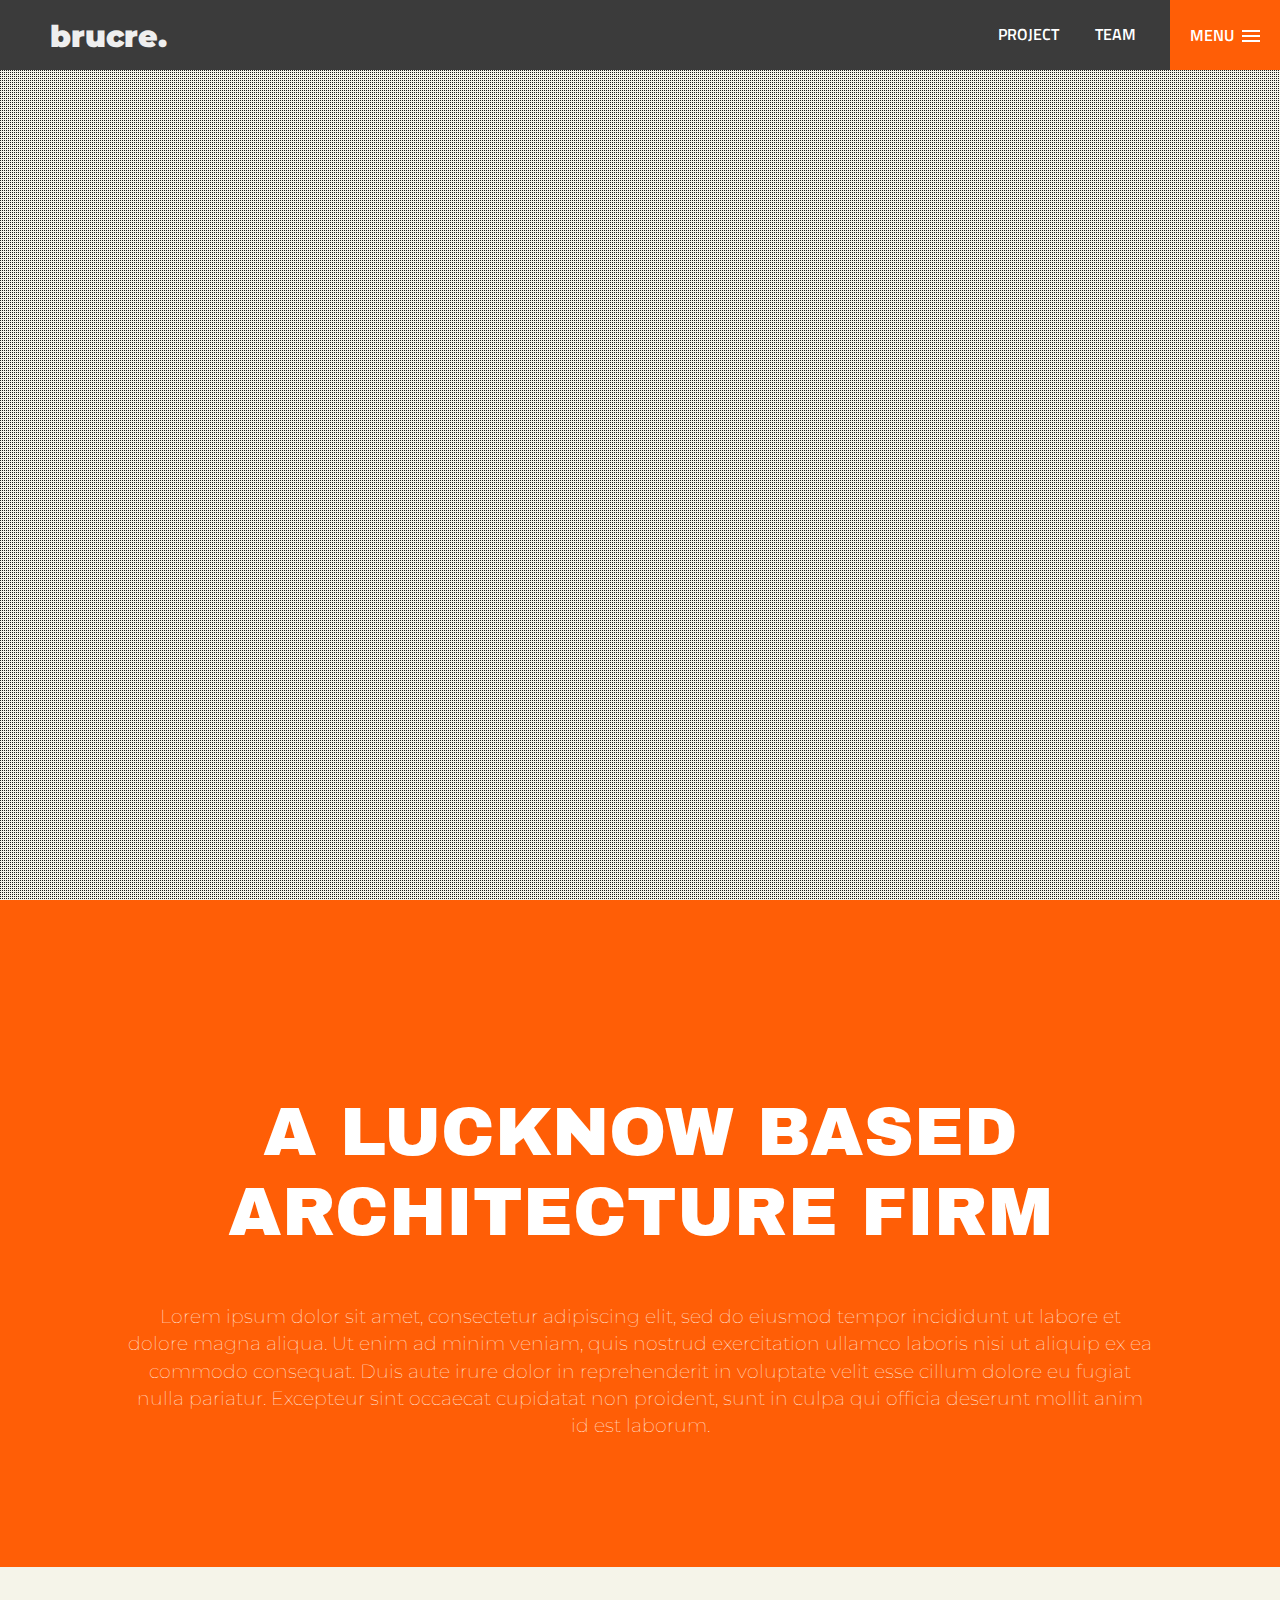
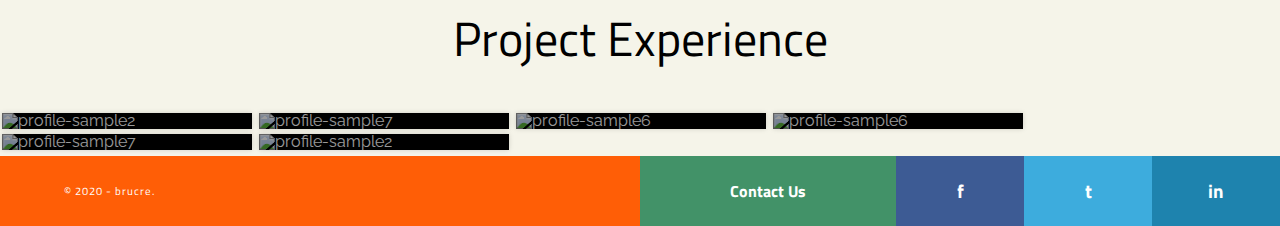
==== index.html @ 2bd073b2 "About us Added; Team Refactored" ====
<!DOCTYPE html>
<html lang="en">

<head>
  <meta http-equiv="Content-Type" content="text/html; charset=UTF-8" />
  <meta name="viewport" content="width=device-width, initial-scale=1, maximum-scale=1.0" />
  <title>Brucre.</title>

  <!-- CSS  -->
  <link href="https://fonts.googleapis.com/icon?family=Material+Icons" rel="stylesheet">
  <link href="https://fonts.googleapis.com/css2?family=Montserrat:wght@200;900&display=swap" rel="stylesheet">
  <link href='http://fonts.googleapis.com/css?family=Titillium+Web:400,600,700' rel='stylesheet' type='text/css'>
  <link href="https://fonts.googleapis.com/css2?family=Archivo+Black&display=swap" rel="stylesheet">
  <!-- <link href="css/materialize.css" type="text/css" rel="stylesheet" media="screen,projection" /> -->
  <link href="css/style.css" type="text/css" rel="stylesheet" media="screen,projection" />
  <link rel="stylesheet" type="text/css" href="css/navbar.css" />
  <link rel="stylesheet" type="text/css" href="css/slider.css" />
  <link rel="stylesheet" type="text/css" href="css/projects-index.css" />
  <link rel="stylesheet" type="text/css" href="css/footer.css" />

</head>

<body>
  <header>
    <a id="cd-logo" href="index.html">
      <h1 class="brand-logo">brucre.</h1>
    </a>

    <nav id="cd-top-nav">
      <ul>
        <li><a href="project.html">Project</a></li>
        <li><a href="team.html">Team</a></li>
      </ul>
    </nav>
    <a id="cd-menu-trigger" href="#0"><span class="cd-menu-text">Menu</span><span class="cd-menu-icon"></span></a>
  </header>
  <main class="cd-main-content">

    <!-- put your content here -->
    <div>
      <ul class="cb-slideshow">
        <li><span>Image 01</span>
          <div>
            <h3>ELEGANT</h3>
          </div>
        </li>
        <li><span>Image 02</span>
          <div>
            <h3>QUIETUDE</h3>
          </div>
        </li>
        <li><span>Image 03</span>
          <div>
            <h3>BALANCE</h3>
          </div>
        </li>
        <li><span>Image 04</span>
          <div>
            <h3>EQUANIMITY</h3>
          </div>
        </li>

      </ul>
    </div>



  </main> <!-- cd-main-content -->

  <nav id="cd-lateral-nav">
    <ul class="cd-navigation">
      <li class="item-has-children">
        <a href="#0">Services</a>
        <ul class="sub-menu">
          <li><a href="#0">Architectural Design</a></li>
          <li><a href="#0">Interior Design</a></li>
          <li><a href="#0">Project Management</a></li>
          <li><a href="#0">Turnkey Development</a></li>
        </ul>
      </li> <!-- item-has-children -->


    </ul> <!-- cd-navigation -->

    <ul class="cd-navigation cd-single-item-wrapper">
      <li><a class="current" href="index.html">Home</a></li>
      <li><a href="project.html">Projects</a></li>
      <li><a href="#0">Pricing</a></li>
      <li><a href="#0">Support</a></li>
    </ul> <!-- cd-single-item-wrapper -->

    <ul class="cd-navigation cd-single-item-wrapper">
      <li><a href="aboutUs.html">About Us</a></li>
      <li><a href="team.html">Team</a></li>
      <li><a href="#0">Terms &amp; Conditions</a></li>
      <li><a href="#0">Careers</a></li>
      <li><a href="#0">Students</a></li>
    </ul> <!-- cd-single-item-wrapper -->

    <div class="cd-navigation socials">
      <a class="cd-twitter cd-img-replace" href="#0">Twitter</a>
      <a class="cd-github cd-img-replace" href="#0">Git Hub</a>
      <a class="cd-facebook cd-img-replace" href="#0">Facebook</a>
      <a class="cd-google cd-img-replace" href="#0">Google Plus</a>
    </div> <!-- socials -->
  </nav>

  <!-- DESCRIPTION BRUCRE    -->
  <div class="desc">
    <h1 class="descTitle">
      A LUCKNOW BASED ARCHITECTURE FIRM
    </h1>
    <p class="descBody">
      Lorem ipsum dolor sit amet, consectetur adipiscing elit, sed do eiusmod tempor incididunt ut labore et dolore
      magna aliqua. Ut enim ad minim veniam, quis nostrud exercitation ullamco laboris nisi ut aliquip ex ea commodo
      consequat. Duis aute irure dolor in reprehenderit in voluptate velit esse cillum dolore eu fugiat nulla
      pariatur. Excepteur sint occaecat cupidatat non proident, sunt in culpa qui officia deserunt mollit anim id est
      laborum.
    </p>
  </div>
  <!-- END - DESCRIPTION BRUCRE    -->


  <!-- PROJECT BRUCRE -->
  <div>
    <h1 class="projTitle" id="project">Project Experience</h1>

    <div class="snip1580"><img src="https://s3-us-west-2.amazonaws.com/s.cdpn.io/331810/sample116.jpg"
        alt="profile-sample2" />
      <figcaption>
        <h3>Giles Posture</h3>
        <h5>Lucknow</h5>
      </figcaption><a></a>
    </div>
    <div class="snip1580"><img src="https://s3-us-west-2.amazonaws.com/s.cdpn.io/331810/sample117.jpg"
        alt="profile-sample7" />
      <figcaption>
        <h3>Wisteria Ravenclaw</h3>
        <h5>Delhi</h5>
      </figcaption><a></a>
    </div>
    <div class="snip1580"><img src="https://s3-us-west-2.amazonaws.com/s.cdpn.io/331810/sample106.jpg"
        alt="profile-sample6" />
      <figcaption>
        <h3>Gunther Beard</h3>
        <h5>Mumbai</h5>
      </figcaption><a></a>
    </div>
    <div class="snip1580"><img src="https://s3-us-west-2.amazonaws.com/s.cdpn.io/331810/sample117.jpg"
        alt="profile-sample6" />
      <figcaption>
        <h3>Posture Beard</h3>
        <h5>Kolkata</h5>
      </figcaption><a></a>
    </div>
    <div class="snip1580"><img src="https://s3-us-west-2.amazonaws.com/s.cdpn.io/331810/sample116.jpg"
        alt="profile-sample7" />
      <figcaption>
        <h3>Wisteria Ravenclaw</h3>
        <h5>Indore</h5>
      </figcaption><a></a>
    </div>
    <div class="snip1580"><img src="https://s3-us-west-2.amazonaws.com/s.cdpn.io/331810/sample106.jpg"
        alt="profile-sample2" />
      <figcaption>
        <h3>Giles Posture</h3>
        <h5>Chennai</h5>
      </figcaption><a></a>
    </div>
  </div>
  <!-- END - PROJECT BRUCRE -->


  <!-- FOOTER -->

  <footer>
    <div class="copyright">
      <p>&copy 2020 - brucre.</p>
    </div>
    <div class="social">
      <a href="#" class="support">Contact Us</a>
      <a href="#" class="face">f</a>
      <a href="#" class="tweet">t</a>
      <a href="#" class="linked">in</a>
    </div>
  </footer>
  <!-- END - FOOTER -->

  <!--  Scripts-->

  <script src="https://ajax.googleapis.com/ajax/libs/jquery/3.5.1/jquery.min.js"></script>
  <!-- <script src="js/materialize.js"></script> -->
  <script src="js/init.js"></script>
  <script></script>
</body>

</html>
---- css/style.css ----
/* @import url('https://fonts.googleapis.com/css2?family=Montserrat:wght@600&display=swap'); */


/* brucre hex #ff5e06 */

/* 
.nav-wrapper {
  height: 5rem;
}

.custom_theme {
  background: #1b1b1b;
} */

.brand-logo {
  font-family: 'Montserrat', sans-serif !important;
  font-weight: 900;
}

.desc {
  /* position: absolute;
  top: 100%; */
  width: 100%;
  height: auto;
  background: #ff5e06;
  color: #ffffff;
  text-align: center;
  overflow: hidden;


}

.descTitle {
  font-size: 4.3rem;
  margin: 15% 10% 0 10%;
  line-height: 5rem;
  font-family: 'Archivo Black', sans-serif;
}

.descBody {
  margin: 4% 10% 10% 10%;
  font-size: 1.2rem;
  line-height: 1.7rem;
  font-family: 'Montserrat', sans-serif !important;
  font-weight: 100;
}

@media screen and (max-width: 768px) {
  .descTitle {
    font-size: 2.3rem;
    margin: 10% 8% 0 8%;
    line-height: normal;

  }

  .descBody {
    margin: 4% 10% 10% 10%;
    font-size: 0.9rem;
  }
}
---- css/navbar.css ----
/* http://meyerweb.com/eric/tools/css/reset/ 
   v2.0 | 20110126
   License: none (public domain)
*/

html,
body,
div,
span,
applet,
object,
iframe,
h1,
h2,
h3,
h4,
h5,
h6,
p,
blockquote,
pre,
a,
abbr,
acronym,
address,
big,
cite,
code,
del,
dfn,
em,
img,
ins,
kbd,
q,
s,
samp,
small,
strike,
strong,
sub,
sup,
tt,
var,
b,
u,
i,
center,
dl,
dt,
dd,
ol,
ul,
li,
fieldset,
form,
label,
legend,
table,
caption,
tbody,
tfoot,
thead,
tr,
th,
td,
article,
aside,
canvas,
details,
embed,
figure,
figcaption,
footer,
header,
hgroup,
menu,
nav,
output,
ruby,
section,
summary,
time,
mark,
audio,
video {
    margin: 0;
    padding: 0;
    border: 0;
    font-size: 100%;
    font: inherit;
    vertical-align: baseline;
}

/* HTML5 display-role reset for older browsers */
article,
aside,
details,
figcaption,
figure,
footer,
header,
hgroup,
menu,
nav,
section,
main {
    display: block;
    
}

body {
    line-height: 1;
}

ol,
ul {
    list-style: none;
}

blockquote,
q {
    quotes: none;
}

blockquote:before,
blockquote:after,
q:before,
q:after {
    content: '';
    content: none;
}

table {
    border-collapse: collapse;
    border-spacing: 0;
}


/* -------------------------------- 

Primary style

-------------------------------- */
html * {
    -webkit-font-smoothing: antialiased;
    -moz-osx-font-smoothing: grayscale;
}

*,
*:after,
*:before {
    -webkit-box-sizing: border-box;
    -moz-box-sizing: border-box;
    box-sizing: border-box;
}

html,
body {
    /* you need to set this to assign to the main element a min height of 100% */
    height: 100%;
}

body {
    font-size: 100%;
    font-family: "Titillium Web", sans-serif !important;
    color: #4e6361;
    background-color: #f5f4e9;
}

a {
    color: #eeeeee;
    text-decoration: none;
}

/* -------------------------------- 
  
  Modules - reusable parts of our design
  
  -------------------------------- */
.cd-img-replace {
    /* replace text with a background-image */
    display: inline-block;
    overflow: hidden;
    text-indent: 100%;
    white-space: nowrap;
}

.overflow-hidden {
    overflow: hidden;
}

/* -------------------------------- 
  
  Main components 
  
  -------------------------------- */
.cd-main-content {
    /* set a min-height and a z-index to be sure that the main element completely covers the lateral menu */
    min-height: 100%;
    position: relative;
    background-color: #f5f4e9;
    z-index: 2;
    padding-top: 50px;
    /* Force Hardware Acceleration in WebKit */
    -webkit-transform: translateZ(0);
    -webkit-backface-visibility: hidden;
    -webkit-transition-property: -webkit-transform;
    -moz-transition-property: -moz-transform;
    transition-property: transform;
    -webkit-transition-duration: 0.4s;
    -moz-transition-duration: 0.4s;
    transition-duration: 0.4s;
}

.cd-main-content.lateral-menu-is-open {
    /* translate to show the lateral menu - all content needs to be put in the .cd-main-content to translate*/
    -webkit-transform: translateX(-260px);
    -moz-transform: translateX(-260px);
    -ms-transform: translateX(-260px);
    -o-transform: translateX(-260px);
    transform: translateX(-260px);
}

@media only screen and (min-width: 768px) {
    .cd-main-content {
        padding-top: 70px;
    }
}

header {
    position: fixed;
    top: 0;
    left: 0;
    height: 50px;
    width: 100%;

    /* navbar color */
    background: #3b3b3b;
    
    
    z-index: 3;
    /* Force Hardware Acceleration in WebKit */
    -webkit-transform: translateZ(0);
    -webkit-backface-visibility: hidden;
    -webkit-transition-property: -webkit-transform;
    -moz-transition-property: -moz-transform;
    transition-property: transform;
    -webkit-transition-duration: 0.4s;
    -moz-transition-duration: 0.4s;
    transition-duration: 0.4s;
}

header.lateral-menu-is-open {
    /* translate to show the lateral menu */
    -webkit-transform: translateX(-260px);
    -moz-transform: translateX(-260px);
    -ms-transform: translateX(-260px);
    -o-transform: translateX(-260px);
    transform: translateX(-260px);
}

header.is-fixed {
    position: fixed;
}

@media only screen and (min-width: 768px) {
    header {
        height: 70px;
    }
}

#cd-logo {
    display: block;
    float: none;
    text-align: center;
    margin: 12px 0 0 20px;
    font-size: 1.9rem;
}

#cd-logo img {
    display: block;
}

@media only screen and (min-width: 768px) {
    #cd-logo {
        margin: 22px 0 0 50px;
        float: left;
    }
}

#cd-top-nav {
    position: absolute;
    top: 0;
    right: 120px;
    height: 100%;
    display: none;
}

#cd-top-nav ul {
    height: 100%;
    padding-top: 18px;
}

#cd-top-nav li {
    display: inline-block;
    margin-right: 1em;
}

#cd-top-nav a {
    display: inline-block;
    padding: .5em;
    color: #FFF;
    text-transform: uppercase;
    font-weight: 600;
}

#cd-top-nav a.current {
    background-color: #242e30;
}

.no-touch #cd-top-nav a:hover {
    color: rgba(255, 255, 255, 0.7);
}

@media only screen and (min-width: 768px) {
    #cd-top-nav {
        display: block;
    }
}

#cd-menu-trigger {
    position: absolute;
    right: 0;
    top: 0;
    height: 100%;
    width: 50px;
    background-color: #ff5e06;
}

#cd-menu-trigger .cd-menu-text {
    height: 100%;
    text-transform: uppercase;
    color: #FFF;
    font-weight: 600;
    display: none;
}

#cd-menu-trigger .cd-menu-icon {
    /* this span is the central line in the menu menu */
    display: inline-block;
    position: absolute;
    left: 50%;
    top: 50%;
    bottom: auto;
    right: auto;
    -webkit-transform: translateX(-50%) translateY(-50%);
    -moz-transform: translateX(-50%) translateY(-50%);
    -ms-transform: translateX(-50%) translateY(-50%);
    -o-transform: translateX(-50%) translateY(-50%);
    transform: translateX(-50%) translateY(-50%);
    width: 18px;
    height: 2px;
    background-color: #FFF;
    /* these are the upper and lower lines in the menu menu */
}

#cd-menu-trigger .cd-menu-icon::before,
#cd-menu-trigger .cd-menu-icon:after {
    content: '';
    width: 100%;
    height: 100%;
    position: absolute;
    background-color: inherit;
    left: 0;
}

#cd-menu-trigger .cd-menu-icon::before {
    bottom: 5px;
}

#cd-menu-trigger .cd-menu-icon::after {
    top: 5px;
}

#cd-menu-trigger.is-clicked .cd-menu-icon {
    background-color: rgba(255, 255, 255, 0);
}

#cd-menu-trigger.is-clicked .cd-menu-icon::before,
#cd-menu-trigger.is-clicked .cd-menu-icon::after {
    background-color: white;
}

#cd-menu-trigger.is-clicked .cd-menu-icon::before {
    bottom: 0;
    -webkit-transform: rotate(45deg);
    -moz-transform: rotate(45deg);
    -ms-transform: rotate(45deg);
    -o-transform: rotate(45deg);
    transform: rotate(45deg);
}

#cd-menu-trigger.is-clicked .cd-menu-icon::after {
    top: 0;
    -webkit-transform: rotate(-45deg);
    -moz-transform: rotate(-45deg);
    -ms-transform: rotate(-45deg);
    -o-transform: rotate(-45deg);
    transform: rotate(-45deg);
}

@media only screen and (min-width: 768px) {
    #cd-menu-trigger {
        width: 110px;
        padding-left: 1.25em;
    }

    #cd-menu-trigger .cd-menu-text {
        display: inline-block;
        line-height: 70px;
    }

    #cd-menu-trigger .cd-menu-icon {
        left: auto;
        right: 1.25em;
        -webkit-transform: translateX(0);
        -moz-transform: translateX(0);
        -ms-transform: translateX(0);
        -o-transform: translateX(0);
        transform: translateX(0);
    }
}

#cd-lateral-nav {
    position: fixed;
    height: 100%;
    right: 0;
    top: 0;
    visibility: hidden;
    /* the secondary navigation is covered by the main element */
    z-index: 1;
    width: 260px;
    background-color: #242e30;
    overflow-y: auto;
    /* Force Hardware Acceleration in WebKit */
    -webkit-transform: translateZ(0);
    -webkit-backface-visibility: hidden;
    -webkit-transition: -webkit-transform .4s 0s, visibility 0s .4s;
    -moz-transition: -moz-transform .4s 0s, visibility 0s .4s;
    transition: transform .4s 0s, visibility 0s .4s;
    /* this creates the subtle slide in animation of the navigation */
    -webkit-transform: translateX(80px);
    -moz-transform: translateX(80px);
    -ms-transform: translateX(80px);
    -o-transform: translateX(80px);
    transform: translateX(80px);
}

#cd-lateral-nav .cd-navigation {
    margin: 10px 0 16px;
}

#cd-lateral-nav .sub-menu {
    padding: 0 10px 20px 15px;
    display: none;
}

#cd-lateral-nav a {
    display: block;
    line-height: 2em;
    padding: 0 16px 0 32px;
    color: #aab5b7;
}

#cd-lateral-nav a.current {
    background-color: #3a4a4d;
    color: #FFF;
}

.no-touch #cd-lateral-nav a:hover {
    color: #FFF;
}

@media only screen and (min-width: 768px) {
    #cd-lateral-nav .cd-navigation {
        margin: 20px 0;
    }
}

#cd-lateral-nav.lateral-menu-is-open {
    -webkit-transform: translateX(0);
    -moz-transform: translateX(0);
    -ms-transform: translateX(0);
    -o-transform: translateX(0);
    transform: translateX(0);
    visibility: visible;
    -webkit-transition: -webkit-transform .4s 0s, visibility 0s 0s;
    -moz-transition: -moz-transform .4s 0s, visibility 0s 0s;
    transition: transform .4s 0s, visibility 0s 0s;
    /* smooth the scrolling on touch devices - webkit browsers */
    -webkit-overflow-scrolling: touch;
}

/* style menu items which have a submenu  */
#cd-lateral-nav .item-has-children>a {
    position: relative;
    text-transform: uppercase;
    font-weight: 600;
    /* this is the right arrow to show that the item has a submenu  */
}

#cd-lateral-nav .item-has-children>a::after {
    content: '';
    display: block;
    height: 11px;
    width: 8px;
    position: absolute;
    top: 50%;
    bottom: auto;
    -webkit-transform: translateY(-50%);
    -moz-transform: translateY(-50%);
    -ms-transform: translateY(-50%);
    -o-transform: translateY(-50%);
    transform: translateY(-50%);
    right: 1em;
    background: url("../img/cd-arrow.svg") no-repeat center center;
    background-size: 8px 11px;
    -webkit-transition-property: -webkit-transform;
    -moz-transition-property: -moz-transform;
    transition-property: transform;
    -webkit-transition-duration: 0.2s;
    -moz-transition-duration: 0.2s;
    transition-duration: 0.2s;
}

#cd-lateral-nav .item-has-children>a.submenu-open::after {
    -webkit-transform: translateY(-50%) rotate(90deg);
    -moz-transform: translateY(-50%) rotate(90deg);
    -ms-transform: translateY(-50%) rotate(90deg);
    -o-transform: translateY(-50%) rotate(90deg);
    transform: translateY(-50%) rotate(90deg);
}

#cd-lateral-nav .socials {
    padding: 0 32px;
}

#cd-lateral-nav .socials:after {
    content: "";
    display: table;
    clear: both;
}

#cd-lateral-nav .socials a {
    height: 32px;
    width: 32px;
    float: left;
    padding: 0;
    background-image: url("../img/cd-socials.svg");
    background-repeat: no-repeat;
    background-size: 128px 64px;
    background-color: #FFF;
    margin-right: .5em;
    border-radius: 0.25em;
}

#cd-lateral-nav .socials a.cd-twitter {
    background-position: 0 0;
}

#cd-lateral-nav .socials a.cd-github {
    background-position: -32px 0;
}

#cd-lateral-nav .socials a.cd-facebook {
    background-position: -64px 0;
}

#cd-lateral-nav .socials a.cd-google {
    background-position: -96px 0;
}

.no-touch #cd-lateral-nav .socials a:hover {
    background-color: #4e6361;
}

.no-touch #cd-lateral-nav .socials a:hover.cd-twitter {
    background-position: 0 -32px;
}

.no-touch #cd-lateral-nav .socials a:hover.cd-github {
    background-position: -32px -32px;
}

.no-touch #cd-lateral-nav .socials a:hover.cd-facebook {
    background-position: -64px -32px;
}

.no-touch #cd-lateral-nav .socials a:hover.cd-google {
    background-position: -96px -32px;
}
---- css/slider.css ----
.cb-slideshow,
.cb-slideshow:after {
    width: 100%;
    height: 100%;
    top: 0px;
    left: 0px;
    z-index: 0;
}

.cb-slideshow:after {
    content: '';
    position: fixed;

    background: transparent url(../img/pattern.png) repeat top left;
}

.cb-slideshow li span {
    width: 100%;
    height: 100%;
    position: absolute;
    top: 0px;
    left: 0px;
    color: transparent;
    background-size: cover;
    background-position: 50% 50%;
    background-repeat: none;
    opacity: 0;
    z-index: 0;
    -webkit-backface-visibility: hidden;
    -webkit-animation: imageAnimation 24s linear infinite 0s;
    -moz-animation: imageAnimation 24s linear infinite 0s;
    -o-animation: imageAnimation 24s linear infinite 0s;
    -ms-animation: imageAnimation 24s linear infinite 0s;
    animation: imageAnimation 24s linear infinite 0s;
}

.cb-slideshow li div {
    z-index: 1000;
    position: absolute;
    bottom: 30px;
    left: 0px;
    width: 100%;
    text-align: center;
    opacity: 0;
    color: #fff;
    -webkit-animation: titleAnimation 24s linear infinite 0s;
    -moz-animation: titleAnimation 24s linear infinite 0s;
    -o-animation: titleAnimation 24s linear infinite 0s;
    -ms-animation: titleAnimation 24s linear infinite 0s;
    animation: titleAnimation 24s linear infinite 0s;
}

.cb-slideshow li div h3 {
    /* font-family: 'BebasNeueRegular', 'Arial Narrow', Arial, sans-serif; */
    /* font-family: "Titillium Web", sans-serif; */
    font-size: 100px;
    padding: 0;
    line-height: 200px;
}


.cb-slideshow li:nth-child(1) span {
    background-image: url(../img/1.jpg)
}

.cb-slideshow li:nth-child(2) span {
    background-image: url(../img/2.jpg);
    -webkit-animation-delay: 6s;
    -moz-animation-delay: 6s;
    -o-animation-delay: 6s;
    -ms-animation-delay: 6s;
    animation-delay: 6s;
}

.cb-slideshow li:nth-child(3) span {
    background-image: url(../img/3.jpg);
    -webkit-animation-delay: 12s;
    -moz-animation-delay: 12s;
    -o-animation-delay: 12s;
    -ms-animation-delay: 12s;
    animation-delay: 12s;
}

.cb-slideshow li:nth-child(4) span {
    background-image: url(../img/4.jpg);
    -webkit-animation-delay: 18s;
    -moz-animation-delay: 18s;
    -o-animation-delay: 18s;
    -ms-animation-delay: 18s;
    animation-delay: 18s;
}

.cb-slideshow li:nth-child(2) div {
    -webkit-animation-delay: 6s;
    -moz-animation-delay: 6s;
    -o-animation-delay: 6s;
    -ms-animation-delay: 6s;
    animation-delay: 6s;
}

.cb-slideshow li:nth-child(3) div {
    -webkit-animation-delay: 12s;
    -moz-animation-delay: 12s;
    -o-animation-delay: 12s;
    -ms-animation-delay: 12s;
    animation-delay: 12s;
}

.cb-slideshow li:nth-child(4) div {
    -webkit-animation-delay: 18s;
    -moz-animation-delay: 18s;
    -o-animation-delay: 18s;
    -ms-animation-delay: 18s;
    animation-delay: 18s;
}

/* Animation for the slideshow images */
@-webkit-keyframes imageAnimation {
    0% {
        opacity: 0;
        -webkit-animation-timing-function: ease-in;
    }

    8% {
        opacity: 1;
        -webkit-animation-timing-function: ease-out;
    }

    17% {
        opacity: 1
    }

    25% {
        opacity: 0
    }

    100% {
        opacity: 0
    }
}

@-moz-keyframes imageAnimation {
    0% {
        opacity: 0;
        -moz-animation-timing-function: ease-in;
    }

    8% {
        opacity: 1;
        -moz-animation-timing-function: ease-out;
    }

    17% {
        opacity: 1
    }

    25% {
        opacity: 0
    }

    100% {
        opacity: 0
    }
}

@-o-keyframes imageAnimation {
    0% {
        opacity: 0;
        -o-animation-timing-function: ease-in;
    }

    8% {
        opacity: 1;
        -o-animation-timing-function: ease-out;
    }

    17% {
        opacity: 1
    }

    25% {
        opacity: 0
    }

    100% {
        opacity: 0
    }
}

@-ms-keyframes imageAnimation {
    0% {
        opacity: 0;
        -ms-animation-timing-function: ease-in;
    }

    8% {
        opacity: 1;
        -ms-animation-timing-function: ease-out;
    }

    17% {
        opacity: 1
    }

    25% {
        opacity: 0
    }

    100% {
        opacity: 0
    }
}

@keyframes imageAnimation {
    0% {
        opacity: 0;
        animation-timing-function: ease-in;
    }

    8% {
        opacity: 1;
        animation-timing-function: ease-out;
    }

    17% {
        opacity: 1
    }

    25% {
        opacity: 0
    }

    100% {
        opacity: 0
    }
}

/* Animation for the title */
@-webkit-keyframes titleAnimation {
    0% {
        opacity: 0
    }

    8% {
        opacity: 1
    }

    17% {
        opacity: 1
    }

    19% {
        opacity: 0
    }

    100% {
        opacity: 0
    }
}

@-moz-keyframes titleAnimation {
    0% {
        opacity: 0
    }

    8% {
        opacity: 1
    }

    17% {
        opacity: 1
    }

    19% {
        opacity: 0
    }

    100% {
        opacity: 0
    }
}

@-o-keyframes titleAnimation {
    0% {
        opacity: 0
    }

    8% {
        opacity: 1
    }

    17% {
        opacity: 1
    }

    19% {
        opacity: 0
    }

    100% {
        opacity: 0
    }
}

@-ms-keyframes titleAnimation {
    0% {
        opacity: 0
    }

    8% {
        opacity: 1
    }

    17% {
        opacity: 1
    }

    19% {
        opacity: 0
    }

    100% {
        opacity: 0
    }
}

@keyframes titleAnimation {
    0% {
        opacity: 0
    }

    8% {
        opacity: 1
    }

    17% {
        opacity: 1
    }

    19% {
        opacity: 0
    }

    100% {
        opacity: 0
    }
}

/* Show at least something when animations not supported */
.no-cssanimations .cb-slideshow li span {
    opacity: 1;
}

@media screen and (max-width: 1140px) {
    .cb-slideshow li div h3 {
        font-size: 140px
    }
}

@media screen and (max-width: 600px) {
    .cb-slideshow li div h3 {
        font-size: 50px
    }
}
---- css/projects-index.css ----
@import url(https://fonts.googleapis.com/css?family=Raleway);
 

.projTitle{
    text-align: center;
    margin: 3rem;
    font-size: 3rem;
    color: #000;
}
.container-card{
    padding: 1%;
}
.snip1580 {
    font-family: 'Raleway', Arial, sans-serif;
    position: relative;
    /* padding: 50px; */
    display: inline-block;
    overflow: hidden;
    margin: 0.1rem;
    min-width: 250px;
    /* max-width: auto; */
    width: auto;
    background-color: #000000;
    color: #ffffff;
    text-align: left;
    font-size: 16px;
    box-shadow: 0 0 5px rgba(0, 0, 0, 0.15);
}
@media screen and (max-width: 600px) {
    .snip1580 {
    margin: 6%;

    }
    .projTitle{
        text-align: center;
        margin: 2rem;
        font-size: 2.2rem;
        color: #000;
    }
}
.snip1580 * {
    -webkit-transition: all 0.35s;
    transition: all 0.35s;
    -webkit-box-sizing: border-box;
    box-sizing: border-box;
}

.snip1580 img {
    max-width: 100%;
    vertical-align: top;
}

.snip1580 figcaption {
    position: absolute;
    top: 0;
    bottom: 0;
    left: 0;
    right: 0;
    padding: 20px;
    background-color: rgba(0, 0, 0, 0.397);
}

.snip1580 h3 {
    font-size: 20px;
    font-weight: 400;
    line-height: 20px;
    margin: 3px 0;
}

.snip1580 h5 {
    font-weight: 400;
    margin: 0;
    color: #bbb;
    letter-spacing: 1px;
}

.snip1580 a {
    position: absolute;
    top: 0;
    bottom: 0;
    left: 0;
    right: 0;
}

.snip1580:hover figcaption,
.snip1580.hover figcaption {
    top: 20px;
    left: 20px;
    right: 20px;
    bottom: 20px;
    background-color: #fff;
}

.snip1580:hover h3,
.snip1580.hover h3,
.snip1580:hover h5,
.snip1580.hover h5 {
    color: #333;
}
---- css/footer.css ----
@import url(https://fonts.googleapis.com/css?family=Raleway);

/* Colors */
* {
    margin: 0;
    padding: 0;
    -moz-box-sizing: border-box;
    -webkit-box-sizing: border-box;
    box-sizing: border-box;
}



footer {
    width: 100%;
    display: inline-block;
    margin: 0 0 !important;
    padding: 0 !important;
    height: 70px;
    background-color: #ff5e06;
    transform: translateY(2px);
}

footer .copyright {
    width: 50%;
    float: left;
}

@media (max-width: 600px) {
    footer .copyright {
        width: 100%;
    }
}

footer .copyright p {
    padding-left: 10%;
    color: white;
    font-size: 0.7em;
    line-height: 70px;
    /* text-transform: capitalize; */
    letter-spacing: 1px;
}

@media (max-width: 600px) {
    footer .copyright p {
        text-align: center;
        padding: 0;
    }
}

footer .social {
    width: 50%;
    float: right;
}

@media (max-width: 600px) {
    footer .social {
        width: 100%;
    }
}

footer .social a {
    float: left;
    line-height: 70px;
    text-decoration: none;
    color: white;
    text-align: center;
    font-weight: bold;
    -moz-transition: all, 0.3s;
    -o-transition: all, 0.3s;
    -webkit-transition: all, 0.3s;
    transition: all, 0.3s;
}

footer .social a:hover {
    background-color: #222;
    -moz-transition: all, 0.3s;
    -o-transition: all, 0.3s;
    -webkit-transition: all, 0.3s;
    transition: all, 0.3s;
}

.linked {
    background-color: #1E83AE;
    font-size: 1.2em;
    width: 20%;
}

.face {
    background-color: #3D5B94;
    font-size: 1.2em;
    width: 20%;
}

.tweet {
    background-color: #3DACDD;
    font-size: 1.2em;
    width: 20%;
}

.support {
    background-color: #429268;
    font-size: 1em;
    width: 40%;
}
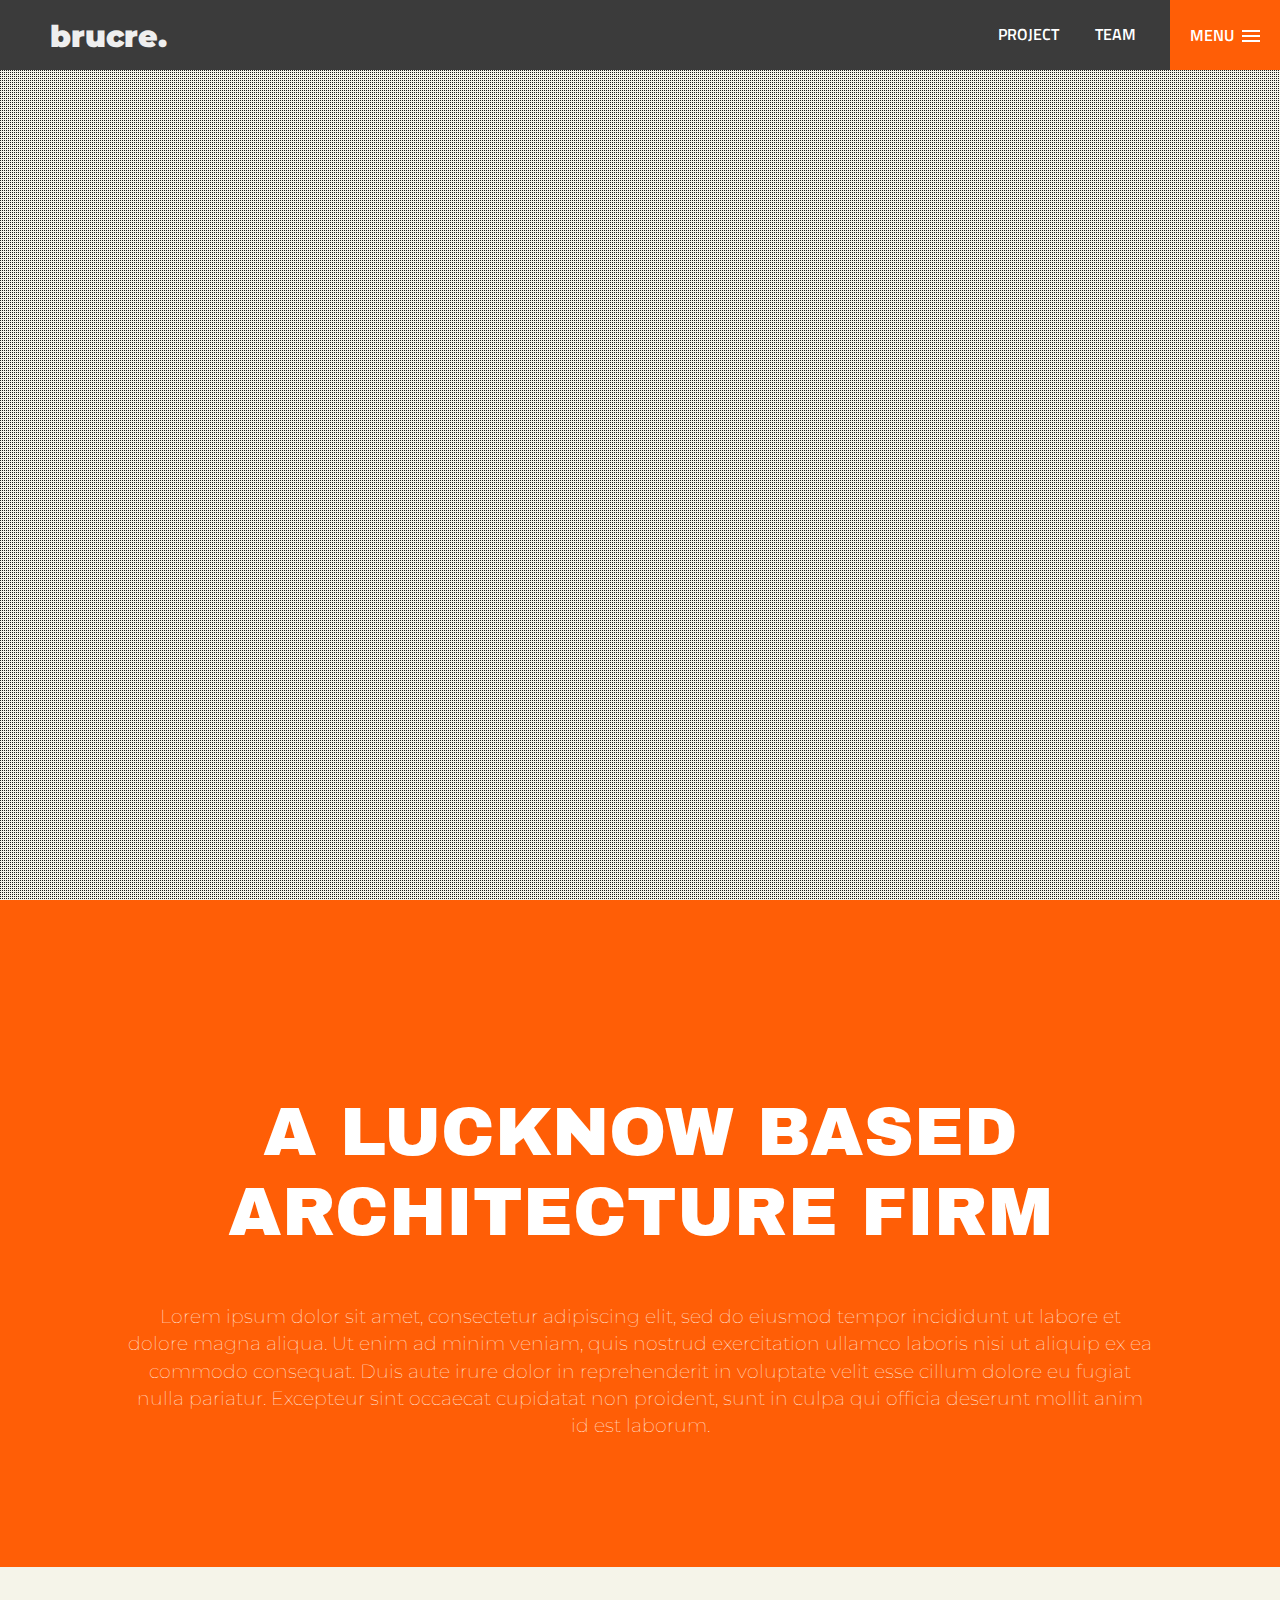
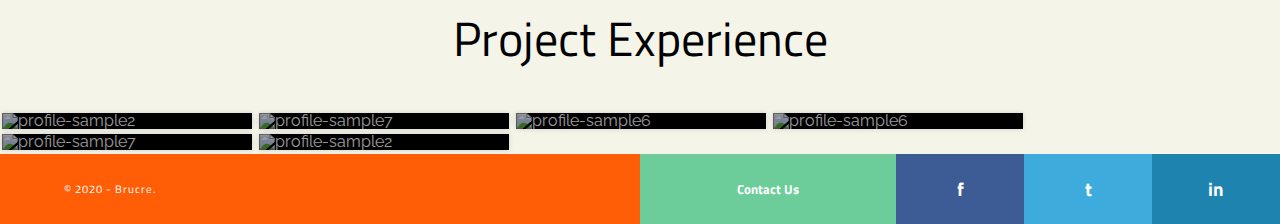
==== commit 90a9319d: "favicon added" ====
--- a/index.html
+++ b/index.html
@@ -5,18 +5,25 @@
   <meta http-equiv="Content-Type" content="text/html; charset=UTF-8" />
   <meta name="viewport" content="width=device-width, initial-scale=1, maximum-scale=1.0" />
   <title>Brucre.</title>
-
+  <!-- favicon -->
+  <link rel="apple-touch-icon" sizes="180x180" href="img/favicon/apple-touch-icon.png">
+  <link rel="icon" type="image/png" sizes="32x32" href="img/favicon/favicon-32x32.png">
+  <link rel="icon" type="image/png" sizes="16x16" href="img/favicon/favicon-16x16.png">
+  <link rel="manifest" href="img/favicon/site.webmanifest">
   <!-- CSS  -->
-  <link href="https://fonts.googleapis.com/icon?family=Material+Icons" rel="stylesheet">
+  <link rel="stylesheet" href="https://cdnjs.cloudflare.com/ajax/libs/font-awesome/4.7.0/css/font-awesome.min.css">
   <link href="https://fonts.googleapis.com/css2?family=Montserrat:wght@200;900&display=swap" rel="stylesheet">
   <link href='http://fonts.googleapis.com/css?family=Titillium+Web:400,600,700' rel='stylesheet' type='text/css'>
   <link href="https://fonts.googleapis.com/css2?family=Archivo+Black&display=swap" rel="stylesheet">
   <!-- <link href="css/materialize.css" type="text/css" rel="stylesheet" media="screen,projection" /> -->
-  <link href="css/style.css" type="text/css" rel="stylesheet" media="screen,projection" />
-  <link rel="stylesheet" type="text/css" href="css/navbar.css" />
+  <link rel="stylesheet" type="text/css" href="css/style.css" />
+  <link rel="stylesheet" type="text/css" href="css/contact.css" />
+  <link rel="stylesheet" type="text/css" href="css/aboutUs.css" />
+  <link rel="stylesheet" type="text/css" href="css/team.css" />
   <link rel="stylesheet" type="text/css" href="css/slider.css" />
   <link rel="stylesheet" type="text/css" href="css/projects-index.css" />
   <link rel="stylesheet" type="text/css" href="css/footer.css" />
+  <link rel="stylesheet" type="text/css" href="css/navbar.css" />
 
 </head>
 
@@ -28,7 +35,7 @@
 
     <nav id="cd-top-nav">
       <ul>
-        <li><a href="project.html">Project</a></li>
+        <li><a href="index.html#project">Project</a></li>
         <li><a href="team.html">Team</a></li>
       </ul>
     </nav>
@@ -84,17 +91,15 @@
 
     <ul class="cd-navigation cd-single-item-wrapper">
       <li><a class="current" href="index.html">Home</a></li>
-      <li><a href="project.html">Projects</a></li>
+      <li><a href="index.html#project">Projects</a></li>
       <li><a href="#0">Pricing</a></li>
-      <li><a href="#0">Support</a></li>
     </ul> <!-- cd-single-item-wrapper -->
 
     <ul class="cd-navigation cd-single-item-wrapper">
+      <li><a href="team.html">Team</a></li>
       <li><a href="aboutUs.html">About Us</a></li>
-      <li><a href="team.html">Team</a></li>
-      <li><a href="#0">Terms &amp; Conditions</a></li>
-      <li><a href="#0">Careers</a></li>
-      <li><a href="#0">Students</a></li>
+      <li><a href="contact.html">Contact Us</a></li>
+
     </ul> <!-- cd-single-item-wrapper -->
 
     <div class="cd-navigation socials">
@@ -178,7 +183,7 @@
       <p>&copy 2020 - brucre.</p>
     </div>
     <div class="social">
-      <a href="#" class="support">Contact Us</a>
+      <a href="contact.html" class="support">Contact Us</a>
       <a href="#" class="face">f</a>
       <a href="#" class="tweet">t</a>
       <a href="#" class="linked">in</a>
--- a/css/contact.css
+++ b/css/contact.css
@@ -0,0 +1,185 @@
+/* @import url(https://fonts.googleapis.com/css?family=Open+Sans:100,300,400,600);
+@import url(http://weloveiconfonts.com/api/?family=brandico|entypo); */
+
+
+/* body {
+    font-family: 'Open Sans', sans-serif;
+    font-size: 100%;
+    background: #829292;
+} */
+
+*,
+*:before,
+*:after {
+    margin: 0;
+    padding: 0;
+    box-sizing: border-box;
+    border: 0;
+}
+
+ul {
+    list-style: none;
+}
+
+a {
+    color: white;
+    text-decoration: none;
+}
+
+#browser {
+    margin: 10px auto;
+    color: white;
+    width: 60%;
+    -webkit-box-shadow: 2px 5px 15px rgba(0, 0, 0, 0.5);
+    -moz-box-shadow: 2px 5px 15px rgba(0, 0, 0, 0.5);
+    box-shadow: 2px 5px 15px rgba(0, 0, 0, 0.5);
+}
+
+#browser-bar {
+    background: #394141;
+    width: 100%;
+    padding: 8px;
+    margin: 0 auto;
+    font-weight: 300;
+    font-size: 0.9em;
+    position: relative;
+}
+
+#browser-bar p {
+    text-align: center;
+}
+
+#browser-bar .circles {
+    border-radius: 10px;
+    height: 13px;
+    width: 13px;
+    background: #ff3434;
+    float: left;
+    margin-left: 7px;
+    margin-top: 3px;
+}
+
+#browser-bar .circles:nth-of-type(2) {
+    background: #ffdd33;
+}
+
+#browser-bar .circles:nth-of-type(3) {
+    background: #67b678;
+}
+
+.arrow {
+    position: absolute;
+    right: 3px;
+    top: 6px;
+    font-size: 1.2em;
+    color: #8e9699;
+}
+
+#content {
+    background: #454f4f;
+}
+
+#content:after {
+    content: "";
+    display: table;
+    clear: both;
+}
+
+#content #left,
+#content #right {
+    height: 100%;
+}
+
+#content #right {
+    float: left;
+    width: 100%;
+    background: #454f4f;
+    font-size: 0.75em;
+    padding: 15px;
+}
+
+@media all and (max-width: 780px) {
+    #content #right {
+        width: 100%;
+    }
+
+    #browser {
+      
+        width: 90%;
+    }
+}
+
+#content #right p {
+    margin-bottom: 10px;
+    text-transform: uppercase;
+}
+
+#content #right a:hover {
+    color: #51B2D6;
+}
+
+#content #right #social {
+    display: table;
+    width: 120px;
+    font-size: 25px;
+}
+
+#content #right .social {
+    display: table-cell;
+    text-align: left;
+}
+
+#content #right form {
+    border-top: solid thin #8e9699;
+    border-bottom: solid thin #8e9699;
+    margin: 20px 0;
+    padding: 20px 0;
+}
+
+#content #right form input,
+#content #right form textarea {
+    background: #394141;
+    padding: 8px;
+    margin-bottom: 8px;
+    width: 100%;
+    color: white;
+}
+
+#content #right form input:last-of-type,
+#content #right form textarea:last-of-type {
+    margin-bottom: 0;
+}
+
+#content #right form input[type='submit'],
+#content #right form textarea[type='submit'] {
+    background: #7BC087;
+    width: 100%;
+    color: white;
+    margin-top: 5px;
+}
+
+#content #right form input[type='submit']:hover,
+#content #right form textarea[type='submit']:hover {
+    background: #58b068;
+    -webkit-box-shadow: 1px 1px 2px rgba(0, 0, 0, 0.5);
+    -moz-box-shadow: 1px 1px 2px rgba(0, 0, 0, 0.5);
+    box-shadow: 1px 1px 2px rgba(0, 0, 0, 0.5);
+}
+
+#content #right form input[type='textarea'],
+#content #right form textarea[type='textarea'] {
+    min-height: 75px;
+    vertical-align: text-top;
+}
+
+#content #right p.other {
+    font-size: 0.7;
+    margin-bottom: 5px;
+    text-transform: lowercase;
+    font-weight: 100;
+}
+
+#content #right p.other,
+#content #right p.other a {
+    color: #8e9699;
+}--- a/css/aboutUs.css
+++ b/css/aboutUs.css
@@ -0,0 +1,112 @@
+.contain {
+    /* margin: 100px auto; */
+    /* margin-bottom: 1000px; */
+    padding: 5% 10%;
+}
+
+.section-left {
+    padding: 0;
+    width: 50%;
+    float: left;
+}
+
+.section-right {
+    padding: 0;
+    width: 50%;
+    float: right;
+}
+
+@media (max-width: 600px) {
+    .section-left {
+        width: 100%;
+    }
+
+    .section-right {
+        width: 100%;
+    }
+}
+
+.about-title {
+    font-size: 2rem !important;
+    margin-bottom: 20px;
+    color: #e65608;
+
+}
+
+.about-heading {
+    padding: 2% 5%;
+    padding-left: 0;
+    font-size: 3rem !important;
+    font-weight: 600;
+    color: rgb(51, 51, 51);
+}
+
+.about-body {
+    padding: 3%;
+    padding-left: 0;
+    color: rgb(75, 75, 75);
+    font-size: 1.1rem !important;
+    line-height: normal;
+
+}
+
+
+.image-column {
+    padding: 5%;
+    position: relative;
+    margin-bottom: 50px;
+}
+
+.image-column .inner-column {
+    position: relative;
+    padding: 40px 40px 0px 0px;
+    margin-left: 50px;
+}
+
+.image-column .inner-column:after {
+    position: absolute;
+    content: '';
+    right: 0px;
+    top: 0px;
+    left: 40px;
+    bottom: 100px;
+    z-index: -1;
+    border: 2px solid #ff7b35;
+}
+
+.image-column .inner-column .image {
+    position: relative;
+}
+
+.image-column .inner-column .image:before {
+    position: absolute;
+    content: '';
+    left: -50px;
+    bottom: -50px;
+    width: 299px;
+    height: 299px;
+    background: url(img/pattern-2.png) no-repeat;
+}
+
+.image-column .inner-column .image img {
+    position: relative;
+    width: 100%;
+    display: block;
+}
+
+
+
+@media (max-width: 600px) {
+    .section-left {
+        width: 100%;
+    }
+
+    .section-right {
+        width: 100%;
+    }
+
+    .image-column {
+        /* padding: 0; */
+    }
+
+}--- a/css/team.css
+++ b/css/team.css
@@ -0,0 +1,228 @@
+.at-section__title {
+    margin: 0 0 070px;
+    color: #000;
+    font-size: 3.5rem;
+    font-weight: 300;
+    line-height: 2.625rem;
+    text-align: center;
+}
+
+.at-grid {
+    display: -webkit-box;
+    display: flex;
+    -webkit-box-orient: horizontal;
+    -webkit-box-direction: normal;
+    flex-direction: row;
+    flex-wrap: wrap;
+    background: #FFF;
+    border: 1px solid #E2E9ED;
+}
+
+.at-grid[data-column="1"] .at-column {
+    width: 100%;
+    max-width: 100%;
+    min-width: 100%;
+    flex-basis: 100%;
+}
+
+.at-grid[data-column="2"] .at-column {
+    width: 50%;
+    max-width: 50%;
+    min-width: 50%;
+    flex-basis: 50%;
+}
+
+.at-grid[data-column="3"] .at-column {
+    width: 33.3333333333%;
+    max-width: 33.3333333333%;
+    min-width: 33.3333333333%;
+    flex-basis: 33.3333333333%;
+}
+
+.at-grid[data-column="4"] .at-column {
+    width: 25%;
+    max-width: 25%;
+    min-width: 25%;
+    flex-basis: 25%;
+}
+
+.at-grid[data-column="5"] .at-column {
+    width: 20%;
+    max-width: 20%;
+    min-width: 20%;
+    flex-basis: 20%;
+}
+
+.at-grid[data-column="6"] .at-column {
+    width: 16.6666666667%;
+    max-width: 16.6666666667%;
+    min-width: 16.6666666667%;
+    flex-basis: 16.6666666667%;
+}
+
+/* 
+.at-grid[data-column="7"] .at-column {
+    width: 14.2857142857%;
+    max-width: 14.2857142857%;
+    min-width: 14.2857142857%;
+    flex-basis: 14.2857142857%;
+}
+
+.at-grid[data-column="8"] .at-column {
+    width: 12.5%;
+    max-width: 12.5%;
+    min-width: 12.5%;
+    flex-basis: 12.5%;
+}
+
+.at-grid[data-column="9"] .at-column {
+    width: 11.1111111111%;
+    max-width: 11.1111111111%;
+    min-width: 11.1111111111%;
+    flex-basis: 11.1111111111%;
+} */
+
+.at-column {
+    z-index: 0;
+    position: relative;
+    background: #FFF;
+    box-shadow: 0 0 0 1px #E2E9ED;
+    padding: 10px;
+    box-sizing: border-box;
+    -webkit-transition: box-shadow 0.2s ease, z-index 0s 0.2s ease, -webkit-transform 0.2s ease;
+    transition: box-shadow 0.2s ease, z-index 0s 0.2s ease, -webkit-transform 0.2s ease;
+    transition: box-shadow 0.2s ease, transform 0.2s ease, z-index 0s 0.2s ease;
+    transition: box-shadow 0.2s ease, transform 0.2s ease, z-index 0s 0.2s ease, -webkit-transform 0.2s ease;
+}
+
+.at-column:before {
+    content: "";
+    display: block;
+    padding-top: 100%;
+}
+
+.at-column:hover {
+    z-index: 1;
+    box-shadow: 0 8px 50px rgba(0, 0, 0, 0.2);
+    -webkit-transform: scale(1.05);
+    transform: scale(1.05);
+    -webkit-transition: box-shadow 0.2s ease, z-index 0s 0s ease, -webkit-transform 0.2s ease;
+    transition: box-shadow 0.2s ease, z-index 0s 0s ease, -webkit-transform 0.2s ease;
+    transition: box-shadow 0.2s ease, transform 0.2s ease, z-index 0s 0s ease;
+    transition: box-shadow 0.2s ease, transform 0.2s ease, z-index 0s 0s ease, -webkit-transform 0.2s ease;
+}
+
+.at-column:hover .at-social {
+    margin: 16px 0 0;
+    opacity: 1;
+}
+
+@media (max-width: 800px) {
+    .at-column {
+        width: 50% !important;
+        max-width: 50% !important;
+        min-width: 50% !important;
+        flex-basis: 50% !important;
+    }
+}
+
+@media (max-width: 600px) {
+    .at-column {
+        width: 100% !important;
+        max-width: 100% !important;
+        min-width: 100% !important;
+        flex-basis: 100% !important;
+    }
+}
+
+.at-user {
+    position: absolute;
+    top: 50%;
+    left: 0;
+    width: 100%;
+    -webkit-transform: translate(0, -50%);
+    transform: translate(0, -50%);
+    text-align: center;
+}
+
+.at-user__avatar {
+    width: 98px;
+    height: 98px;
+    border-radius: 100%;
+    margin: 0 auto 20px;
+    overflow: hidden;
+}
+
+.at-user__avatar img {
+    display: block;
+    width: 100%;
+    max-width: 100%;
+}
+
+.at-user__name {
+    color: #313435;
+    font-family: 'Roboto', sans-serif;
+    font-size: 1.5rem;
+    font-weight: 500;
+    line-height: 2.625rem;
+}
+
+.at-user__title {
+    color: #6F808A;
+    font-family: 'Roboto', sans-serif;
+    font-size: 0.875rem;
+    line-height: 2.375rem;
+}
+
+.at-social {
+    margin: 0 0 -18px;
+    opacity: 0;
+    -webkit-transition: margin 0.2s ease, opacity 0.2s ease;
+    transition: margin 0.2s ease, opacity 0.2s ease;
+}
+
+.at-social__item {
+    display: inline-block;
+    margin: 0 10px;
+}
+
+.at-social__item a {
+    display: block;
+}
+
+.at-social__item svg {
+    fill: #515F65;
+    display: block;
+    height: 18px;
+    -webkit-transition: fill 0.2s ease;
+    transition: fill 0.2s ease;
+}
+
+.at-social__item svg:hover {
+    fill: #788D96;
+}
+
+
+.container-team {
+    /* height: 100%; */
+    max-width: 1300px;
+    width: 100%;
+    margin: 100px auto ;
+    padding: 0 30px;
+    box-sizing: border-box;
+    -webkit-transform-origin: top center;
+    transform-origin: top center;
+    /* -webkit-transform: scale(0.8);
+    transform: scale(0.9); */
+}
+.team-body{
+    color: #000;
+    padding: 5%;
+}
+@media screen and (max-width: 768px) {}
+
+.cd-main-content {
+
+    background-color: #dfffa3;
+}
+
--- a/css/footer.css
+++ b/css/footer.css
@@ -1,105 +1,84 @@
-@import url(https://fonts.googleapis.com/css?family=Raleway);
-
-/* Colors */
-* {
-    margin: 0;
-    padding: 0;
-    -moz-box-sizing: border-box;
-    -webkit-box-sizing: border-box;
-    box-sizing: border-box;
-}
-
 
 
 footer {
+  width: 100%;
+  display: inline-block;
+  margin: 2em 0;
+  height: 70px;
+  background-color: #ff5e06;
+}
+footer .copyright {
+  width: 50%;
+  float: left;
+}
+@media (max-width: 600px) {
+  footer .copyright {
     width: 100%;
-    display: inline-block;
-    margin: 0 0 !important;
-    padding: 0 !important;
-    height: 70px;
-    background-color: #ff5e06;
-    transform: translateY(2px);
+  }
 }
-
-footer .copyright {
-    width: 50%;
-    float: left;
+footer .copyright p {
+  padding-left: 10%;
+  color: white;
+  font-size: 0.7em;
+  line-height: 70px;
+  text-transform: capitalize;
+  letter-spacing: 1px;
 }
-
 @media (max-width: 600px) {
-    footer .copyright {
-        width: 100%;
-    }
+  footer .copyright p {
+    text-align: center;
+    padding: 0;
+  }
 }
-
-footer .copyright p {
-    padding-left: 10%;
-    color: white;
-    font-size: 0.7em;
-    line-height: 70px;
-    /* text-transform: capitalize; */
-    letter-spacing: 1px;
+footer .social {
+  width: 50%;
+  float: right;
 }
-
 @media (max-width: 600px) {
-    footer .copyright p {
-        text-align: center;
-        padding: 0;
-    }
+  footer .social {
+    width: 100%;
+  }
 }
-
-footer .social {
-    width: 50%;
-    float: right;
+footer .social a {
+  float: left;
+  line-height: 70px;
+  text-decoration: none;
+  color: white;
+  text-align: center;
+  font-weight: bold;
+  -moz-transition: all, 0.3s;
+  -o-transition: all, 0.3s;
+  -webkit-transition: all, 0.3s;
+  transition: all, 0.3s;
 }
-
-@media (max-width: 600px) {
-    footer .social {
-        width: 100%;
-    }
-}
-
-footer .social a {
-    float: left;
-    line-height: 70px;
-    text-decoration: none;
-    color: white;
-    text-align: center;
-    font-weight: bold;
-    -moz-transition: all, 0.3s;
-    -o-transition: all, 0.3s;
-    -webkit-transition: all, 0.3s;
-    transition: all, 0.3s;
-}
-
 footer .social a:hover {
-    background-color: #222;
-    -moz-transition: all, 0.3s;
-    -o-transition: all, 0.3s;
-    -webkit-transition: all, 0.3s;
-    transition: all, 0.3s;
+  background-color: #222;
+  -moz-transition: all, 0.3s;
+  -o-transition: all, 0.3s;
+  -webkit-transition: all, 0.3s;
+  transition: all, 0.3s;
 }
 
 .linked {
-    background-color: #1E83AE;
-    font-size: 1.2em;
-    width: 20%;
+  background-color: #1E83AE;
+  font-size: 1.2em;
+  width: 20%;
 }
 
 .face {
-    background-color: #3D5B94;
-    font-size: 1.2em;
-    width: 20%;
+  background-color: #3D5B94;
+  font-size: 1.2em;
+  width: 20%;
 }
 
 .tweet {
-    background-color: #3DACDD;
-    font-size: 1.2em;
-    width: 20%;
+  background-color: #3DACDD;
+  font-size: 1.2em;
+  width: 20%;
 }
 
 .support {
-    background-color: #429268;
-    font-size: 1em;
-    width: 40%;
-}+  background-color: #6dcd9a;
+  font-size: 0.8em;
+  width: 40%;
+}
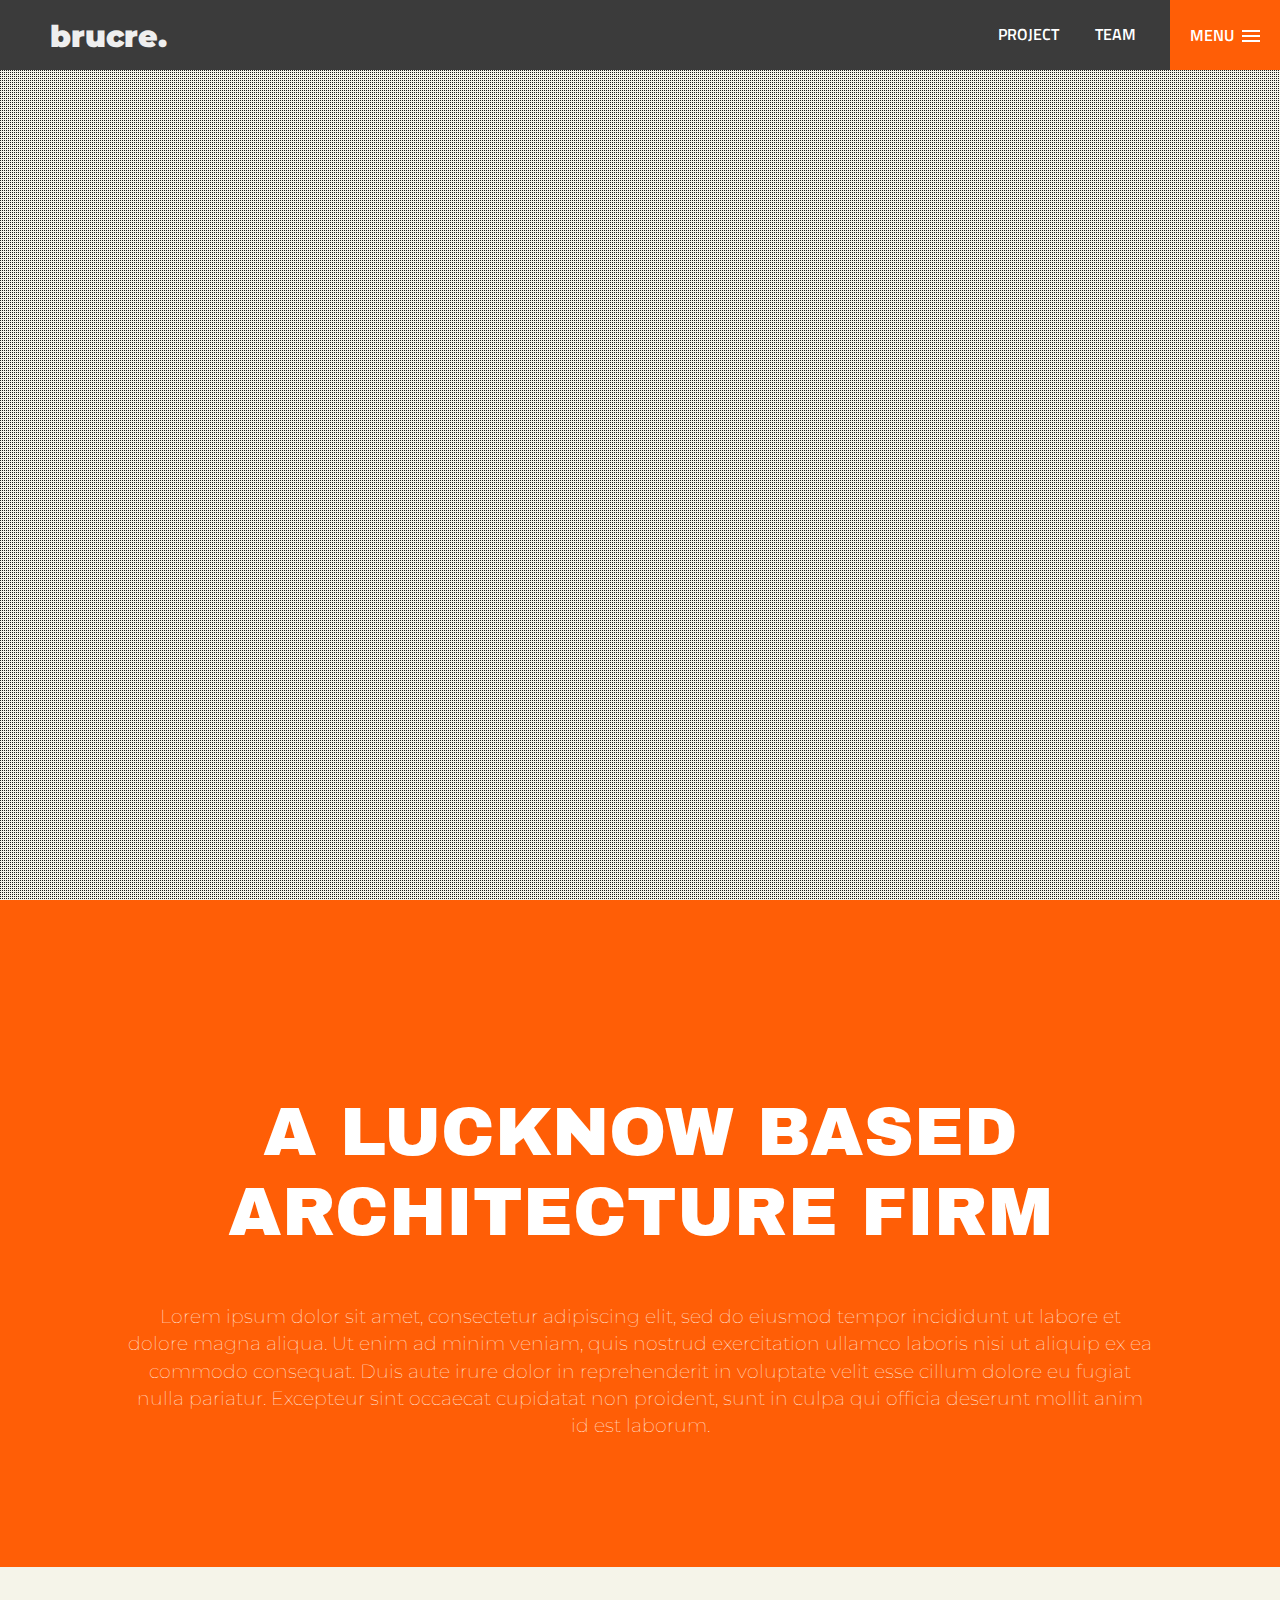
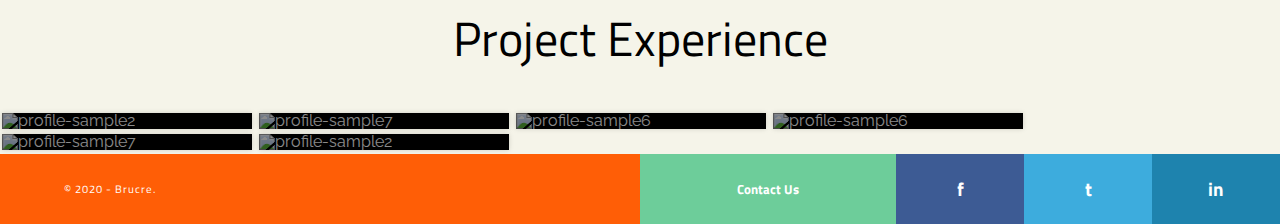
==== commit 9b2f096c: "Headers updated" ====
--- a/index.html
+++ b/index.html
@@ -92,7 +92,6 @@
     <ul class="cd-navigation cd-single-item-wrapper">
       <li><a class="current" href="index.html">Home</a></li>
       <li><a href="index.html#project">Projects</a></li>
-      <li><a href="#0">Pricing</a></li>
     </ul> <!-- cd-single-item-wrapper -->
 
     <ul class="cd-navigation cd-single-item-wrapper">
--- a/css/contact.css
+++ b/css/contact.css
@@ -47,6 +47,7 @@
 
 #browser-bar p {
     text-align: center;
+    transform: translateX(-30px);
 }
 
 #browser-bar .circles {
--- a/css/aboutUs.css
+++ b/css/aboutUs.css
@@ -1,30 +1,9 @@
 .contain {
-    /* margin: 100px auto; */
-    /* margin-bottom: 1000px; */
+    position: relative;
+    width: 100%;
     padding: 5% 10%;
 }
 
-.section-left {
-    padding: 0;
-    width: 50%;
-    float: left;
-}
-
-.section-right {
-    padding: 0;
-    width: 50%;
-    float: right;
-}
-
-@media (max-width: 600px) {
-    .section-left {
-        width: 100%;
-    }
-
-    .section-right {
-        width: 100%;
-    }
-}
 
 .about-title {
     font-size: 2rem !important;
@@ -33,80 +12,67 @@
 
 }
 
-.about-heading {
-    padding: 2% 5%;
-    padding-left: 0;
-    font-size: 3rem !important;
+
+.about-body {
+    margin-top: 26px;
+    color: rgb(0, 0, 0);
+    font-size: 1.2rem;
+    line-height: 1.7rem;
+    /* font-family: 'Montserrat', sans-serif !important; */
+    font-family: -apple-system, BlinkMacSystemFont, 'Segoe UI', Roboto, Oxygen, Ubuntu, Cantarell, 'Open Sans', 'Helvetica Neue', sans-serif;
+    font-weight: 200;
+
+}
+
+img {
+    width: 100%;
+    height: auto;
+    opacity: 0.9;
+}
+
+.centered-text {
+    position: absolute;
+    top: 50%;
+    left: 50%;
+    transform: translate(-50%, -50%);
+}
+
+h6 {
+
+    position: absolute;
+    top: 3em;
+    left: 20;
+    width: 70%;
+    font-size: 3em !important;
     font-weight: 600;
     color: rgb(51, 51, 51);
 }
 
-.about-body {
-    padding: 3%;
-    padding-left: 0;
-    color: rgb(75, 75, 75);
-    font-size: 1.1rem !important;
-    line-height: normal;
-
+h6 span {
+    color: white;
+    font: bold 24px/45px;
+    line-height: 7rem;
+    letter-spacing: -1px;
+    background: rgb(0, 0, 0);
+    /* fallback color */
+    background: rgba(0, 0, 0, 0.7);
+    padding: 10px;
 }
 
+@media all and (max-width: 780px) {
+    .contain {
+        padding: 5%;
 
-.image-column {
-    padding: 5%;
-    position: relative;
-    margin-bottom: 50px;
-}
+    }
 
-.image-column .inner-column {
-    position: relative;
-    padding: 40px 40px 0px 0px;
-    margin-left: 50px;
-}
-
-.image-column .inner-column:after {
-    position: absolute;
-    content: '';
-    right: 0px;
-    top: 0px;
-    left: 40px;
-    bottom: 100px;
-    z-index: -1;
-    border: 2px solid #ff7b35;
-}
-
-.image-column .inner-column .image {
-    position: relative;
-}
-
-.image-column .inner-column .image:before {
-    position: absolute;
-    content: '';
-    left: -50px;
-    bottom: -50px;
-    width: 299px;
-    height: 299px;
-    background: url(img/pattern-2.png) no-repeat;
-}
-
-.image-column .inner-column .image img {
-    position: relative;
-    width: 100%;
-    display: block;
-}
+    h6 {
+        top: 20vh;
 
 
-
-@media (max-width: 600px) {
-    .section-left {
-        width: 100%;
+        font-size: 1.5rem !important;
     }
 
-    .section-right {
-        width: 100%;
+    h6 span {
+        line-height: 2.8em;
     }
-
-    .image-column {
-        /* padding: 0; */
-    }
-
 }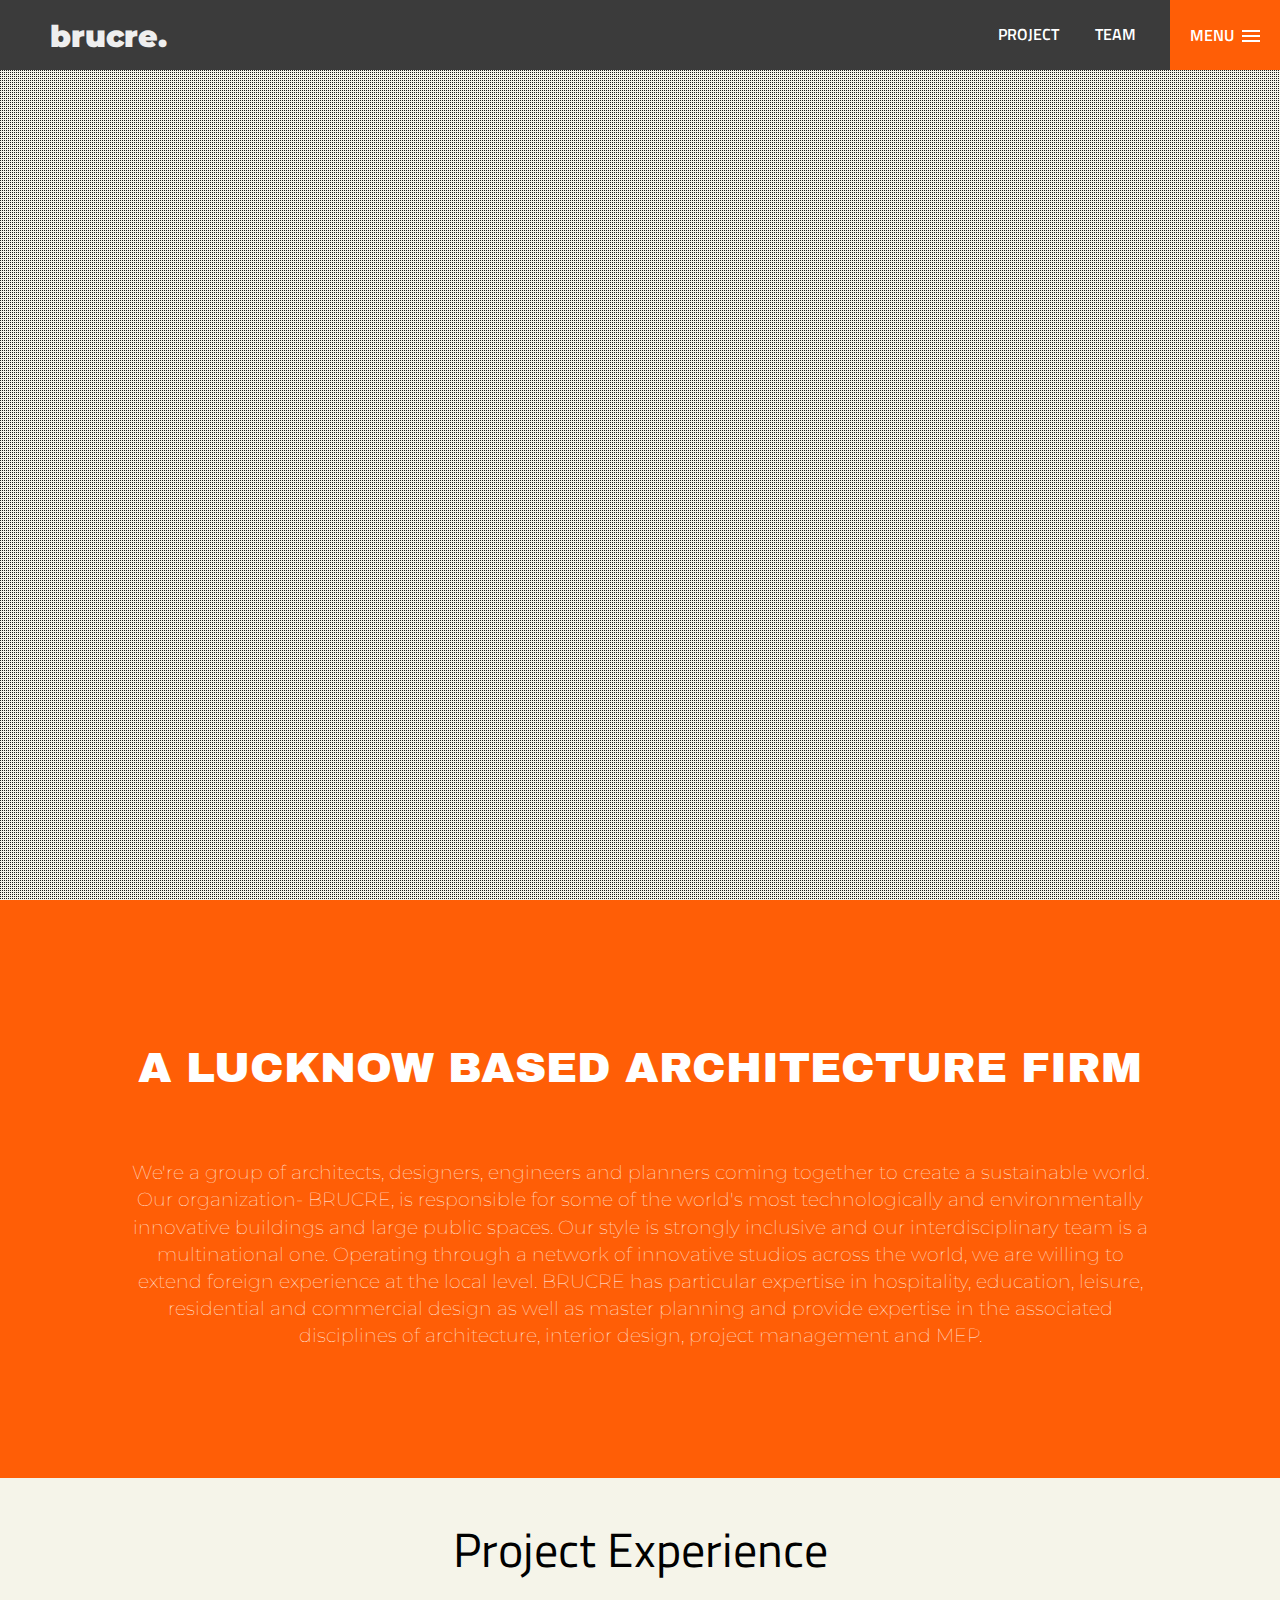
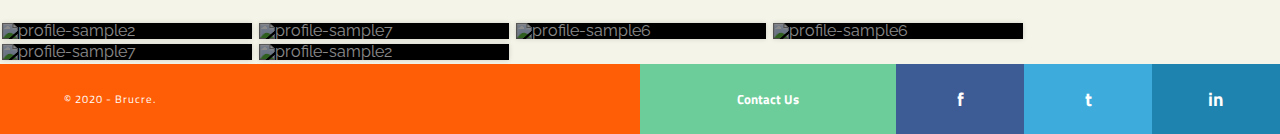
==== commit fc244697: "Services init" ====
--- a/index.html
+++ b/index.html
@@ -24,6 +24,7 @@
   <link rel="stylesheet" type="text/css" href="css/projects-index.css" />
   <link rel="stylesheet" type="text/css" href="css/footer.css" />
   <link rel="stylesheet" type="text/css" href="css/navbar.css" />
+  <link rel="stylesheet" type="text/css" href="css/services.css" />
 
 </head>
 
@@ -75,7 +76,7 @@
   </main> <!-- cd-main-content -->
 
   <nav id="cd-lateral-nav">
-    <ul class="cd-navigation">
+    <!-- <ul class="cd-navigation">
       <li class="item-has-children">
         <a href="#0">Services</a>
         <ul class="sub-menu">
@@ -84,13 +85,12 @@
           <li><a href="#0">Project Management</a></li>
           <li><a href="#0">Turnkey Development</a></li>
         </ul>
-      </li> <!-- item-has-children -->
-
-
-    </ul> <!-- cd-navigation -->
-
+      </li>
+
+    </ul> -->
     <ul class="cd-navigation cd-single-item-wrapper">
       <li><a class="current" href="index.html">Home</a></li>
+      <li><a href="services.html">Services</a></li>
       <li><a href="index.html#project">Projects</a></li>
     </ul> <!-- cd-single-item-wrapper -->
 
@@ -115,11 +115,14 @@
       A LUCKNOW BASED ARCHITECTURE FIRM
     </h1>
     <p class="descBody">
-      Lorem ipsum dolor sit amet, consectetur adipiscing elit, sed do eiusmod tempor incididunt ut labore et dolore
-      magna aliqua. Ut enim ad minim veniam, quis nostrud exercitation ullamco laboris nisi ut aliquip ex ea commodo
-      consequat. Duis aute irure dolor in reprehenderit in voluptate velit esse cillum dolore eu fugiat nulla
-      pariatur. Excepteur sint occaecat cupidatat non proident, sunt in culpa qui officia deserunt mollit anim id est
-      laborum.
+      We're a group of architects, designers, engineers and planners coming together to create a
+      sustainable world. Our organization- BRUCRE, is responsible for some of the world's most
+      technologically and environmentally innovative buildings and large public spaces. Our style is
+      strongly inclusive and our interdisciplinary team is a multinational one. Operating through a
+      network of innovative studios across the world, we are willing to extend foreign experience at
+      the local level. BRUCRE has particular expertise in hospitality, education, leisure, residential
+      and commercial design as well as master planning and provide expertise in the associated
+      disciplines of architecture, interior design, project management and MEP.
     </p>
   </div>
   <!-- END - DESCRIPTION BRUCRE    -->
--- a/css/style.css
+++ b/css/style.css
@@ -31,8 +31,8 @@
 }
 
 .descTitle {
-  font-size: 4.3rem;
-  margin: 15% 10% 0 10%;
+  font-size: 2.7rem;
+  margin: 10% 10% 0 10%;
   line-height: 5rem;
   font-family: 'Archivo Black', sans-serif;
 }
@@ -47,7 +47,7 @@
 
 @media screen and (max-width: 768px) {
   .descTitle {
-    font-size: 2.3rem;
+    font-size: 1.7rem;
     margin: 10% 8% 0 8%;
     line-height: normal;
 
@@ -55,6 +55,957 @@
 
   .descBody {
     margin: 4% 10% 10% 10%;
-    font-size: 0.9rem;
-  }
-}
+    font-size: 0.7rem;
+  }
+}
+
+
+
+
+.col .row {
+  margin-left: -.75rem;
+  margin-right: -.75rem
+}
+
+.row {
+  margin-left: auto;
+  margin-right: auto;
+  margin-bottom: 20px
+}
+
+.row:after {
+  content: "";
+  display: table;
+  clear: both
+}
+
+.row .col {
+  float: left;
+  -webkit-box-sizing: border-box;
+  box-sizing: border-box;
+  padding: 0 .75rem;
+  min-height: 1px
+}
+
+.row .col[class*="push-"],
+.row .col[class*="pull-"] {
+  position: relative
+}
+
+.row .col.s1 {
+  width: 8.3333333333%;
+  margin-left: auto;
+  left: auto;
+  right: auto
+}
+
+.row .col.s2 {
+  width: 16.6666666667%;
+  margin-left: auto;
+  left: auto;
+  right: auto
+}
+
+.row .col.s3 {
+  width: 25%;
+  margin-left: auto;
+  left: auto;
+  right: auto
+}
+
+.row .col.s4 {
+  width: 33.3333333333%;
+  margin-left: auto;
+  left: auto;
+  right: auto
+}
+
+.row .col.s5 {
+  width: 41.6666666667%;
+  margin-left: auto;
+  left: auto;
+  right: auto
+}
+
+.row .col.s6 {
+  width: 50%;
+  margin-left: auto;
+  left: auto;
+  right: auto
+}
+
+.row .col.s7 {
+  width: 58.3333333333%;
+  margin-left: auto;
+  left: auto;
+  right: auto
+}
+
+.row .col.s8 {
+  width: 66.6666666667%;
+  margin-left: auto;
+  left: auto;
+  right: auto
+}
+
+.row .col.s9 {
+  width: 75%;
+  margin-left: auto;
+  left: auto;
+  right: auto
+}
+
+.row .col.s10 {
+  width: 83.3333333333%;
+  margin-left: auto;
+  left: auto;
+  right: auto
+}
+
+.row .col.s11 {
+  width: 91.6666666667%;
+  margin-left: auto;
+  left: auto;
+  right: auto
+}
+
+.row .col.s12 {
+  width: 100%;
+  margin-left: auto;
+  left: auto;
+  right: auto
+}
+
+.row .col.offset-s1 {
+  margin-left: 8.3333333333%
+}
+
+.row .col.pull-s1 {
+  right: 8.3333333333%
+}
+
+.row .col.push-s1 {
+  left: 8.3333333333%
+}
+
+.row .col.offset-s2 {
+  margin-left: 16.6666666667%
+}
+
+.row .col.pull-s2 {
+  right: 16.6666666667%
+}
+
+.row .col.push-s2 {
+  left: 16.6666666667%
+}
+
+.row .col.offset-s3 {
+  margin-left: 25%
+}
+
+.row .col.pull-s3 {
+  right: 25%
+}
+
+.row .col.push-s3 {
+  left: 25%
+}
+
+.row .col.offset-s4 {
+  margin-left: 33.3333333333%
+}
+
+.row .col.pull-s4 {
+  right: 33.3333333333%
+}
+
+.row .col.push-s4 {
+  left: 33.3333333333%
+}
+
+.row .col.offset-s5 {
+  margin-left: 41.6666666667%
+}
+
+.row .col.pull-s5 {
+  right: 41.6666666667%
+}
+
+.row .col.push-s5 {
+  left: 41.6666666667%
+}
+
+.row .col.offset-s6 {
+  margin-left: 50%
+}
+
+.row .col.pull-s6 {
+  right: 50%
+}
+
+.row .col.push-s6 {
+  left: 50%
+}
+
+.row .col.offset-s7 {
+  margin-left: 58.3333333333%
+}
+
+.row .col.pull-s7 {
+  right: 58.3333333333%
+}
+
+.row .col.push-s7 {
+  left: 58.3333333333%
+}
+
+.row .col.offset-s8 {
+  margin-left: 66.6666666667%
+}
+
+.row .col.pull-s8 {
+  right: 66.6666666667%
+}
+
+.row .col.push-s8 {
+  left: 66.6666666667%
+}
+
+.row .col.offset-s9 {
+  margin-left: 75%
+}
+
+.row .col.pull-s9 {
+  right: 75%
+}
+
+.row .col.push-s9 {
+  left: 75%
+}
+
+.row .col.offset-s10 {
+  margin-left: 83.3333333333%
+}
+
+.row .col.pull-s10 {
+  right: 83.3333333333%
+}
+
+.row .col.push-s10 {
+  left: 83.3333333333%
+}
+
+.row .col.offset-s11 {
+  margin-left: 91.6666666667%
+}
+
+.row .col.pull-s11 {
+  right: 91.6666666667%
+}
+
+.row .col.push-s11 {
+  left: 91.6666666667%
+}
+
+.row .col.offset-s12 {
+  margin-left: 100%
+}
+
+.row .col.pull-s12 {
+  right: 100%
+}
+
+.row .col.push-s12 {
+  left: 100%
+}
+
+@media only screen and (min-width: 601px) {
+  .row .col.m1 {
+      width: 8.3333333333%;
+      margin-left: auto;
+      left: auto;
+      right: auto
+  }
+
+  .row .col.m2 {
+      width: 16.6666666667%;
+      margin-left: auto;
+      left: auto;
+      right: auto
+  }
+
+  .row .col.m3 {
+      width: 25%;
+      margin-left: auto;
+      left: auto;
+      right: auto
+  }
+
+  .row .col.m4 {
+      width: 33.3333333333%;
+      margin-left: auto;
+      left: auto;
+      right: auto
+  }
+
+  .row .col.m5 {
+      width: 41.6666666667%;
+      margin-left: auto;
+      left: auto;
+      right: auto
+  }
+
+  .row .col.m6 {
+      width: 50%;
+      margin-left: auto;
+      left: auto;
+      right: auto
+  }
+
+  .row .col.m7 {
+      width: 58.3333333333%;
+      margin-left: auto;
+      left: auto;
+      right: auto
+  }
+
+  .row .col.m8 {
+      width: 66.6666666667%;
+      margin-left: auto;
+      left: auto;
+      right: auto
+  }
+
+  .row .col.m9 {
+      width: 75%;
+      margin-left: auto;
+      left: auto;
+      right: auto
+  }
+
+  .row .col.m10 {
+      width: 83.3333333333%;
+      margin-left: auto;
+      left: auto;
+      right: auto
+  }
+
+  .row .col.m11 {
+      width: 91.6666666667%;
+      margin-left: auto;
+      left: auto;
+      right: auto
+  }
+
+  .row .col.m12 {
+      width: 100%;
+      margin-left: auto;
+      left: auto;
+      right: auto
+  }
+
+  .row .col.offset-m1 {
+      margin-left: 8.3333333333%
+  }
+
+  .row .col.pull-m1 {
+      right: 8.3333333333%
+  }
+
+  .row .col.push-m1 {
+      left: 8.3333333333%
+  }
+
+  .row .col.offset-m2 {
+      margin-left: 16.6666666667%
+  }
+
+  .row .col.pull-m2 {
+      right: 16.6666666667%
+  }
+
+  .row .col.push-m2 {
+      left: 16.6666666667%
+  }
+
+  .row .col.offset-m3 {
+      margin-left: 25%
+  }
+
+  .row .col.pull-m3 {
+      right: 25%
+  }
+
+  .row .col.push-m3 {
+      left: 25%
+  }
+
+  .row .col.offset-m4 {
+      margin-left: 33.3333333333%
+  }
+
+  .row .col.pull-m4 {
+      right: 33.3333333333%
+  }
+
+  .row .col.push-m4 {
+      left: 33.3333333333%
+  }
+
+  .row .col.offset-m5 {
+      margin-left: 41.6666666667%
+  }
+
+  .row .col.pull-m5 {
+      right: 41.6666666667%
+  }
+
+  .row .col.push-m5 {
+      left: 41.6666666667%
+  }
+
+  .row .col.offset-m6 {
+      margin-left: 50%
+  }
+
+  .row .col.pull-m6 {
+      right: 50%
+  }
+
+  .row .col.push-m6 {
+      left: 50%
+  }
+
+  .row .col.offset-m7 {
+      margin-left: 58.3333333333%
+  }
+
+  .row .col.pull-m7 {
+      right: 58.3333333333%
+  }
+
+  .row .col.push-m7 {
+      left: 58.3333333333%
+  }
+
+  .row .col.offset-m8 {
+      margin-left: 66.6666666667%
+  }
+
+  .row .col.pull-m8 {
+      right: 66.6666666667%
+  }
+
+  .row .col.push-m8 {
+      left: 66.6666666667%
+  }
+
+  .row .col.offset-m9 {
+      margin-left: 75%
+  }
+
+  .row .col.pull-m9 {
+      right: 75%
+  }
+
+  .row .col.push-m9 {
+      left: 75%
+  }
+
+  .row .col.offset-m10 {
+      margin-left: 83.3333333333%
+  }
+
+  .row .col.pull-m10 {
+      right: 83.3333333333%
+  }
+
+  .row .col.push-m10 {
+      left: 83.3333333333%
+  }
+
+  .row .col.offset-m11 {
+      margin-left: 91.6666666667%
+  }
+
+  .row .col.pull-m11 {
+      right: 91.6666666667%
+  }
+
+  .row .col.push-m11 {
+      left: 91.6666666667%
+  }
+
+  .row .col.offset-m12 {
+      margin-left: 100%
+  }
+
+  .row .col.pull-m12 {
+      right: 100%
+  }
+
+  .row .col.push-m12 {
+      left: 100%
+  }
+}
+
+@media only screen and (min-width: 993px) {
+  .row .col.l1 {
+      width: 8.3333333333%;
+      margin-left: auto;
+      left: auto;
+      right: auto
+  }
+
+  .row .col.l2 {
+      width: 16.6666666667%;
+      margin-left: auto;
+      left: auto;
+      right: auto
+  }
+
+  .row .col.l3 {
+      width: 25%;
+      margin-left: auto;
+      left: auto;
+      right: auto
+  }
+
+  .row .col.l4 {
+      width: 33.3333333333%;
+      margin-left: auto;
+      left: auto;
+      right: auto
+  }
+
+  .row .col.l5 {
+      width: 41.6666666667%;
+      margin-left: auto;
+      left: auto;
+      right: auto
+  }
+
+  .row .col.l6 {
+      width: 50%;
+      margin-left: auto;
+      left: auto;
+      right: auto
+  }
+
+  .row .col.l7 {
+      width: 58.3333333333%;
+      margin-left: auto;
+      left: auto;
+      right: auto
+  }
+
+  .row .col.l8 {
+      width: 66.6666666667%;
+      margin-left: auto;
+      left: auto;
+      right: auto
+  }
+
+  .row .col.l9 {
+      width: 75%;
+      margin-left: auto;
+      left: auto;
+      right: auto
+  }
+
+  .row .col.l10 {
+      width: 83.3333333333%;
+      margin-left: auto;
+      left: auto;
+      right: auto
+  }
+
+  .row .col.l11 {
+      width: 91.6666666667%;
+      margin-left: auto;
+      left: auto;
+      right: auto
+  }
+
+  .row .col.l12 {
+      width: 100%;
+      margin-left: auto;
+      left: auto;
+      right: auto
+  }
+
+  .row .col.offset-l1 {
+      margin-left: 8.3333333333%
+  }
+
+  .row .col.pull-l1 {
+      right: 8.3333333333%
+  }
+
+  .row .col.push-l1 {
+      left: 8.3333333333%
+  }
+
+  .row .col.offset-l2 {
+      margin-left: 16.6666666667%
+  }
+
+  .row .col.pull-l2 {
+      right: 16.6666666667%
+  }
+
+  .row .col.push-l2 {
+      left: 16.6666666667%
+  }
+
+  .row .col.offset-l3 {
+      margin-left: 25%
+  }
+
+  .row .col.pull-l3 {
+      right: 25%
+  }
+
+  .row .col.push-l3 {
+      left: 25%
+  }
+
+  .row .col.offset-l4 {
+      margin-left: 33.3333333333%
+  }
+
+  .row .col.pull-l4 {
+      right: 33.3333333333%
+  }
+
+  .row .col.push-l4 {
+      left: 33.3333333333%
+  }
+
+  .row .col.offset-l5 {
+      margin-left: 41.6666666667%
+  }
+
+  .row .col.pull-l5 {
+      right: 41.6666666667%
+  }
+
+  .row .col.push-l5 {
+      left: 41.6666666667%
+  }
+
+  .row .col.offset-l6 {
+      margin-left: 50%
+  }
+
+  .row .col.pull-l6 {
+      right: 50%
+  }
+
+  .row .col.push-l6 {
+      left: 50%
+  }
+
+  .row .col.offset-l7 {
+      margin-left: 58.3333333333%
+  }
+
+  .row .col.pull-l7 {
+      right: 58.3333333333%
+  }
+
+  .row .col.push-l7 {
+      left: 58.3333333333%
+  }
+
+  .row .col.offset-l8 {
+      margin-left: 66.6666666667%
+  }
+
+  .row .col.pull-l8 {
+      right: 66.6666666667%
+  }
+
+  .row .col.push-l8 {
+      left: 66.6666666667%
+  }
+
+  .row .col.offset-l9 {
+      margin-left: 75%
+  }
+
+  .row .col.pull-l9 {
+      right: 75%
+  }
+
+  .row .col.push-l9 {
+      left: 75%
+  }
+
+  .row .col.offset-l10 {
+      margin-left: 83.3333333333%
+  }
+
+  .row .col.pull-l10 {
+      right: 83.3333333333%
+  }
+
+  .row .col.push-l10 {
+      left: 83.3333333333%
+  }
+
+  .row .col.offset-l11 {
+      margin-left: 91.6666666667%
+  }
+
+  .row .col.pull-l11 {
+      right: 91.6666666667%
+  }
+
+  .row .col.push-l11 {
+      left: 91.6666666667%
+  }
+
+  .row .col.offset-l12 {
+      margin-left: 100%
+  }
+
+  .row .col.pull-l12 {
+      right: 100%
+  }
+
+  .row .col.push-l12 {
+      left: 100%
+  }
+}
+
+@media only screen and (min-width: 1201px) {
+  .row .col.xl1 {
+      width: 8.3333333333%;
+      margin-left: auto;
+      left: auto;
+      right: auto
+  }
+
+  .row .col.xl2 {
+      width: 16.6666666667%;
+      margin-left: auto;
+      left: auto;
+      right: auto
+  }
+
+  .row .col.xl3 {
+      width: 25%;
+      margin-left: auto;
+      left: auto;
+      right: auto
+  }
+
+  .row .col.xl4 {
+      width: 33.3333333333%;
+      margin-left: auto;
+      left: auto;
+      right: auto
+  }
+
+  .row .col.xl5 {
+      width: 41.6666666667%;
+      margin-left: auto;
+      left: auto;
+      right: auto
+  }
+
+  .row .col.xl6 {
+      width: 50%;
+      margin-left: auto;
+      left: auto;
+      right: auto
+  }
+
+  .row .col.xl7 {
+      width: 58.3333333333%;
+      margin-left: auto;
+      left: auto;
+      right: auto
+  }
+
+  .row .col.xl8 {
+      width: 66.6666666667%;
+      margin-left: auto;
+      left: auto;
+      right: auto
+  }
+
+  .row .col.xl9 {
+      width: 75%;
+      margin-left: auto;
+      left: auto;
+      right: auto
+  }
+
+  .row .col.xl10 {
+      width: 83.3333333333%;
+      margin-left: auto;
+      left: auto;
+      right: auto
+  }
+
+  .row .col.xl11 {
+      width: 91.6666666667%;
+      margin-left: auto;
+      left: auto;
+      right: auto
+  }
+
+  .row .col.xl12 {
+      width: 100%;
+      margin-left: auto;
+      left: auto;
+      right: auto
+  }
+
+  .row .col.offset-xl1 {
+      margin-left: 8.3333333333%
+  }
+
+  .row .col.pull-xl1 {
+      right: 8.3333333333%
+  }
+
+  .row .col.push-xl1 {
+      left: 8.3333333333%
+  }
+
+  .row .col.offset-xl2 {
+      margin-left: 16.6666666667%
+  }
+
+  .row .col.pull-xl2 {
+      right: 16.6666666667%
+  }
+
+  .row .col.push-xl2 {
+      left: 16.6666666667%
+  }
+
+  .row .col.offset-xl3 {
+      margin-left: 25%
+  }
+
+  .row .col.pull-xl3 {
+      right: 25%
+  }
+
+  .row .col.push-xl3 {
+      left: 25%
+  }
+
+  .row .col.offset-xl4 {
+      margin-left: 33.3333333333%
+  }
+
+  .row .col.pull-xl4 {
+      right: 33.3333333333%
+  }
+
+  .row .col.push-xl4 {
+      left: 33.3333333333%
+  }
+
+  .row .col.offset-xl5 {
+      margin-left: 41.6666666667%
+  }
+
+  .row .col.pull-xl5 {
+      right: 41.6666666667%
+  }
+
+  .row .col.push-xl5 {
+      left: 41.6666666667%
+  }
+
+  .row .col.offset-xl6 {
+      margin-left: 50%
+  }
+
+  .row .col.pull-xl6 {
+      right: 50%
+  }
+
+  .row .col.push-xl6 {
+      left: 50%
+  }
+
+  .row .col.offset-xl7 {
+      margin-left: 58.3333333333%
+  }
+
+  .row .col.pull-xl7 {
+      right: 58.3333333333%
+  }
+
+  .row .col.push-xl7 {
+      left: 58.3333333333%
+  }
+
+  .row .col.offset-xl8 {
+      margin-left: 66.6666666667%
+  }
+
+  .row .col.pull-xl8 {
+      right: 66.6666666667%
+  }
+
+  .row .col.push-xl8 {
+      left: 66.6666666667%
+  }
+
+  .row .col.offset-xl9 {
+      margin-left: 75%
+  }
+
+  .row .col.pull-xl9 {
+      right: 75%
+  }
+
+  .row .col.push-xl9 {
+      left: 75%
+  }
+
+  .row .col.offset-xl10 {
+      margin-left: 83.3333333333%
+  }
+
+  .row .col.pull-xl10 {
+      right: 83.3333333333%
+  }
+
+  .row .col.push-xl10 {
+      left: 83.3333333333%
+  }
+
+  .row .col.offset-xl11 {
+      margin-left: 91.6666666667%
+  }
+
+  .row .col.pull-xl11 {
+      right: 91.6666666667%
+  }
+
+  .row .col.push-xl11 {
+      left: 91.6666666667%
+  }
+
+  .row .col.offset-xl12 {
+      margin-left: 100%
+  }
+
+  .row .col.pull-xl12 {
+      right: 100%
+  }
+
+  .row .col.push-xl12 {
+      left: 100%
+  }
+}
--- a/css/services.css
+++ b/css/services.css
@@ -0,0 +1,48 @@
+#services {
+    padding: 5%;
+}
+
+#services .services-title {
+    font-size: 3rem !important;
+    margin-bottom: 20px;
+    color: #e65608;
+
+}
+
+#services img {
+    width: 100%;
+    height: auto;
+}
+
+.services_block {
+    transform: translate(-100px, 20px);
+}
+
+.service_name {
+    padding: 3%;
+    background-color: rgb(26, 26, 26);
+}
+
+.service_name h1 {
+    text-transform: uppercase;
+    color: #e9e9e9;
+    font-size: 2rem;
+}
+
+.service_body {
+    padding: 3%;
+    background-color: rgb(236, 236, 236);
+}
+
+.service_body p {
+    line-height: 1.2rem;
+    font-weight: 300;
+    color: #1b1b1b;
+    font-size: 1.1rem;
+}
+
+@media all and (max-width: 780px) {
+    .services_block {
+        transform: translate(0, 0);
+    }
+}